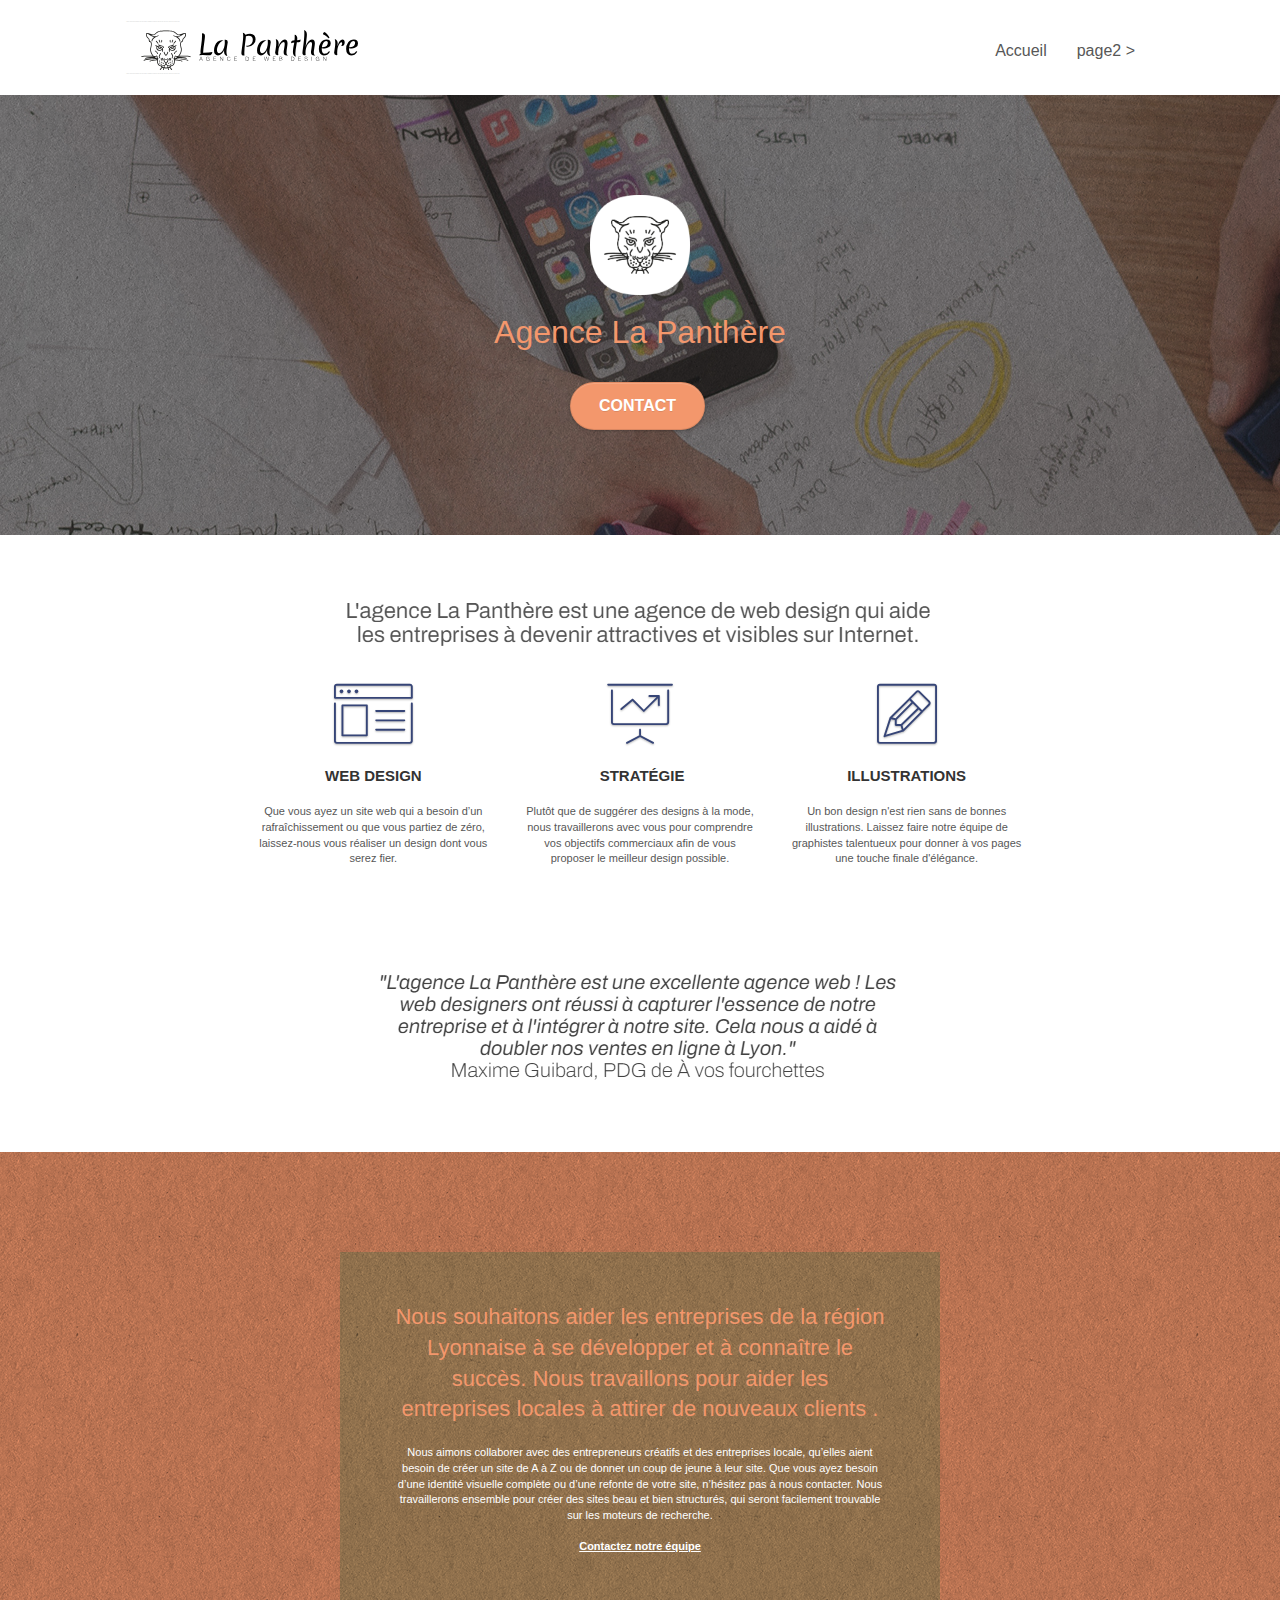
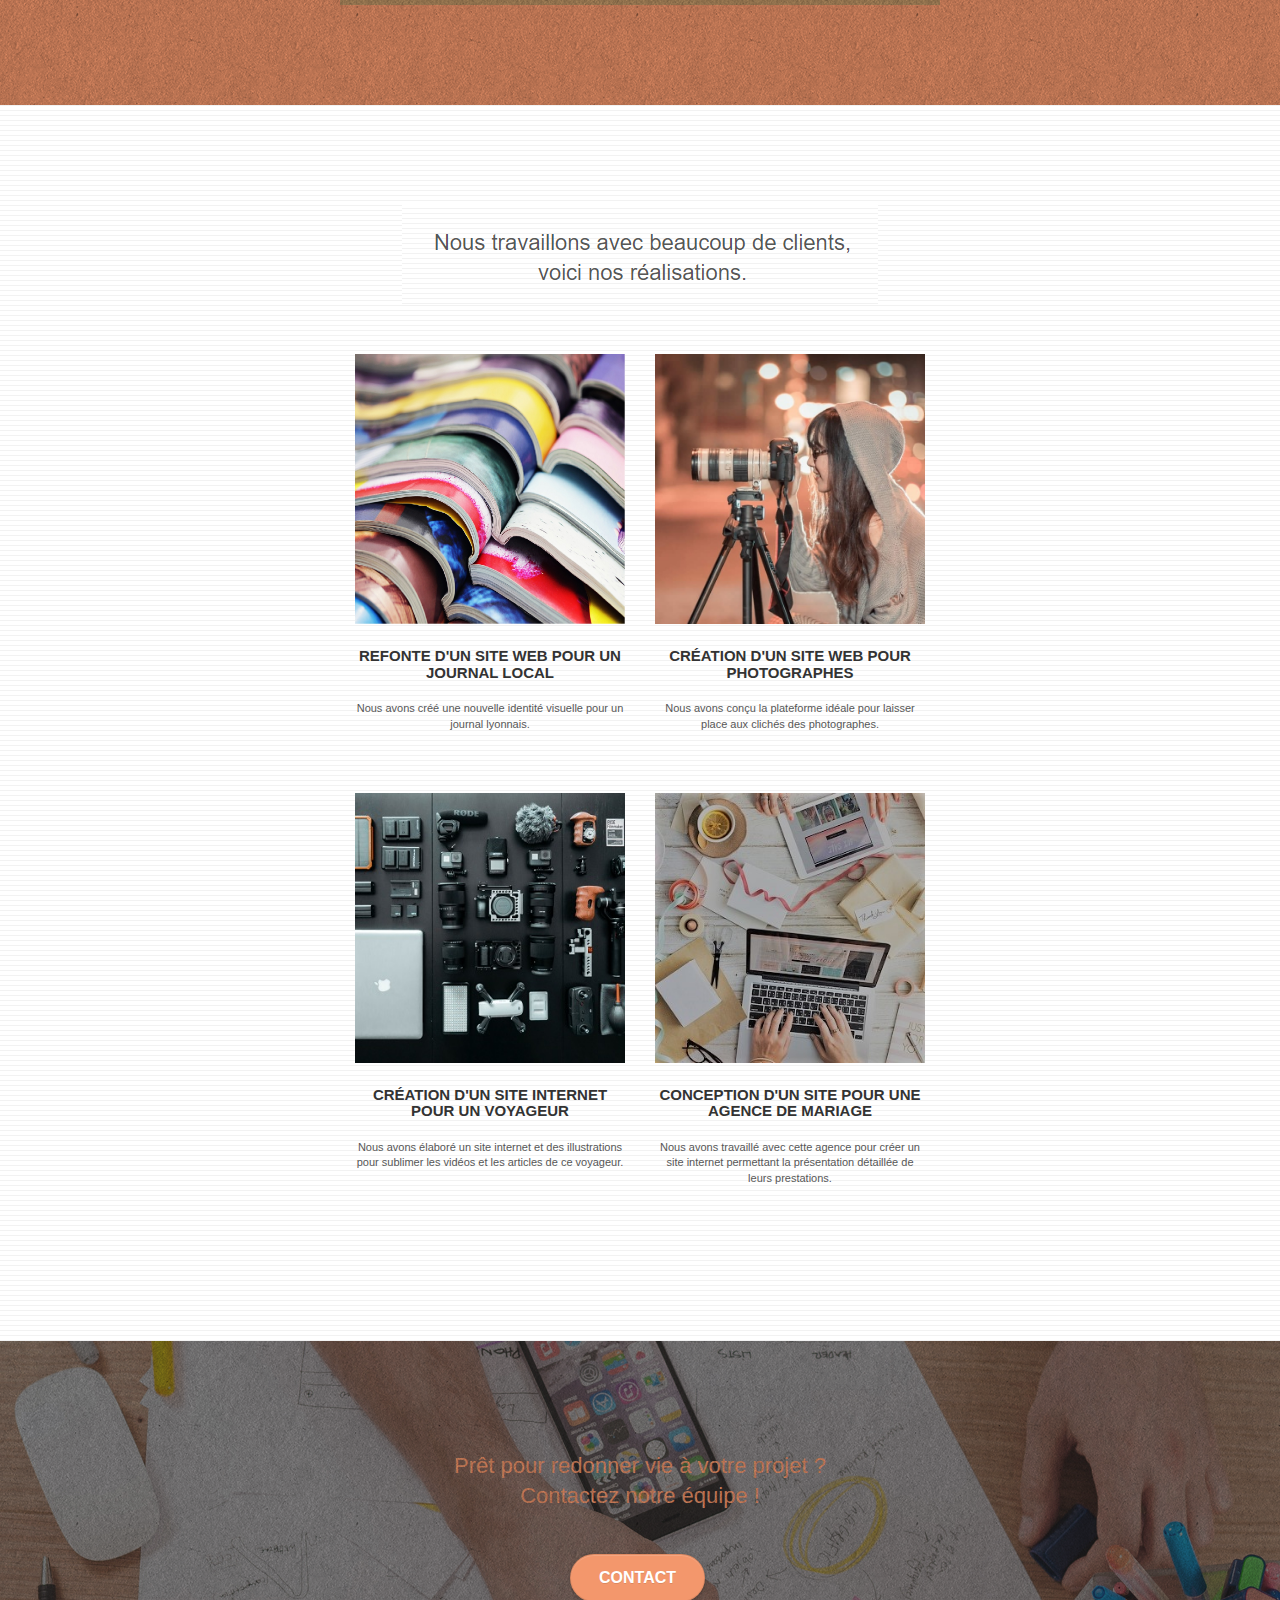
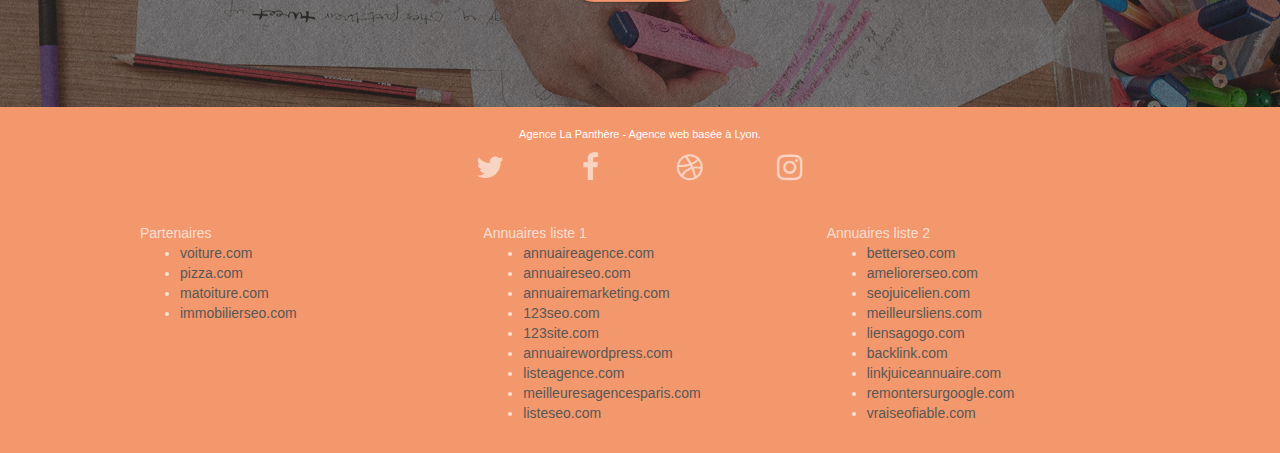
==== index.html @ e69a6927 "Premier commit avec les documents d'origine" ====
<!doctype html>
<html lang="Default">
<head>
    <meta charset="utf-8">
    <meta name="keywords" content="seo, google, site web, site internet, agence design paris, agence design, agence design,agence design,agence design,agence design,agence design,agence design,agence design,agence design">
    <meta name="description" content="">
    <meta name="viewport" content="width=device-width, initial-scale=1.0, viewport-fit=cover">
    <link rel="shortcut icon" type="image/png" href="favicon.jpg">
    
	<link rel="stylesheet" type="text/css" href="./css/bootstrap.css">
	<link rel="stylesheet" type="text/css" href="style.css">
	<link rel="stylesheet" type="text/css" href="./css/font-awesome.css">
	<link rel="stylesheet" type="text/css" href="./css/et-line.css">
	
    
	<script src="./js/jquery-2.1.0.js"></script>
	<script src="./js/bootstrap.js"></script>
	<script src="./js/blocs.js"></script>
	<script src="./js/jquery.touchSwipe.js" defer></script>
	<script src="./js/gmaps.js"></script>

    <title>.</title>

    
<!-- Analytics -->
 
<!-- Analytics END -->
    
</head>
<body>
<!-- Principal conteneur -->
<div class="page-container">
    
<!-- bloc-0 -->
<div class="bloc bgc-white l-bloc " id="bloc-0">
	<div class="container bloc-sm">

		<nav class="navbar row">
			<div class="navbar-header">
				<div class="keywords" style="color:#cccccc;font-size:1px;">Agence web à paris, stratégie web, web design, illustrations, design de site web, site web, web, internet, site internet, site</div>
				<a class="navbar-brand" href="index.html"><img src="img/agence-la-panthere-monochrome.svg" alt="paris web design logo agence web meilleure agence" height="40" /></a>
				<div class="keywords" style="color:#cccccc;font-size:1px;">Agence web à paris, stratégie web, web design, illustrations, design de site web, site web, web, internet, site internet, site</div>
				<button id="nav-toggle" type="button" class="ui-navbar-toggle navbar-toggle" data-toggle="collapse" data-target=".navbar-1">
					<span class="sr-only">Toggle navigation</span><span class="icon-bar"></span><span class="icon-bar"></span><span class="icon-bar"></span>
				</button>
			</div>
			<div class="collapse navbar-collapse navbar-1 special-dropdown-nav">
				<ul class="site-navigation nav navbar-nav">
					<li>
						<a href="index.html">Accueil</a>
					</li>
					<li>
					</li>
					<li>
						<a href="page2.html">page2 &gt;</a>
					</li>
				</ul>
			</div>
		</nav>
	</div>
</div>
<!-- bloc-0 END -->

<!-- bloc-1-presentation -->
<div class="bloc bgc-dark-slate-blue bg-banniere d-bloc bg-t-edge bloc-bg-texture texture-paper b-parallax" id="bloc-1-hero">
	<div class="container bloc-lg">
		<div class="row tight-width-whitespace">
			<div class="col-sm-12">
				<img src="img/logo.png" class="center-block image-resize-mode" width="100" alt="Agence La Panthère, agence web paris, création logo paris" />
				<h1 class="text-center hero-bloc-text tc-white ">
					Agence La Panthère
				</h1>
				<div class="text-center">
					<a href="page2.html" class="btn btn-lg btn-clean btn-rd cta-hero btn-atomic-tangerine" id="cta-hero">Contact</a>
				</div>
			</div>
		</div>
	</div>
</div>
<!-- bloc-1-presentation END -->

<!-- bloc-2-services -->
<div class="bloc bgc-white l-bloc" id="bloc-2-services">
	<div class="container bloc-md">
		<div class="row">
			<div class="col-sm-12 text-center">
				<img alt="agence web, agence web paris, web design paris, stratégie web" src="img/title.png" />
			</div>
		</div>
		<div class="row voffset-lg med-width-whitespace">
			<div class="col-sm-4">
				<div class="text-center">
					<span class="et-icon-browser sm-shadow icon-dark-slate-blue icons icon-lg"></span>
				</div>
				<h3 class="mg-md text-center">
					Web design
				</h3>
				<p class="text-center ">
					Que vous ayez un site web qui a besoin d&rsquo;un rafraîchissement ou que vous partiez de zéro, laissez-nous vous réaliser un design dont vous serez fier.
				</p>
			</div>
			<div class="col-sm-4">
				<div class="text-center">
					<span class="et-icon-presentation sm-shadow icon-dark-slate-blue icons icon-lg"></span>
				</div>
				<h3 class="mg-md text-center">
					&nbsp;Stratégie
				</h3>
				<p class="text-center ">
					Plutôt que de suggérer des designs à la mode, nous travaillerons avec vous pour comprendre vos objectifs commerciaux afin de vous proposer le meilleur design possible.<br>
				</p>
			</div>
			<div class="col-sm-4">
				<div class="text-center">
					<span class="et-icon-edit sm-shadow icon-dark-slate-blue icons icon-lg"></span>
				</div>
				<h3 class="mg-md text-center">
					Illustrations
				</h3>
				<p class="text-center ">
					Un bon design n'est rien sans de bonnes illustrations. Laissez faire notre équipe de graphistes talentueux pour donner à vos pages une touche finale d'élégance.
				</p>
			</div>
		</div>
		<div class="row voffset-lg voffset">
			<div class="col-xs-12 col-md-8 col-md-offset-2 text-center">
				<img alt="agence web, agence web paris, web design paris, stratégie web" src="img/citation.png" />

			</div>
		</div>
	</div>
</div>
<!-- bloc-2-services END -->

<!-- bloc-3-what-i-do -->
<div class="bloc tc-white bgc-atomic-tangerine bg-presentation d-bloc bloc-bg-texture texture-paper b-parallax" id="bloc-3-what-i-do">
	<div class="container bloc-lg">
		<div class="row tight-width-whitespace black-background">
			<div class="col-sm-12">
				<h2 class="mg-md text-center tc-white">
					Nous souhaitons aider les entreprises de la région Lyonnaise à se développer et à connaître le succès. Nous travaillons pour aider les entreprises locales à attirer de nouveaux clients .<br>
				</h2>
				<p class="text-center white">
					Nous aimons collaborer avec des entrepreneurs créatifs et des entreprises locale, qu’elles aient besoin de créer un site de A à Z ou de donner un coup de jeune à leur site. Que vous ayez besoin d’une identité visuelle complète ou d’une refonte de votre site, n’hésitez pas à nous contacter. Nous travaillerons ensemble pour créer des sites beau et bien structurés, qui seront facilement trouvable sur les moteurs de recherche. <br><br><a class="ltc-white bold-link" href="page2.html">Contactez notre équipe</a><br>
				</p>
			</div>
		</div>
	</div>
</div>
<!-- bloc-3-what-i-do END -->

<!-- bloc-4-portfolio -->
<div class="bloc bgc-white bg-lines-h2-bg bg-repeat l-bloc" id="bloc-4-portfolio">
	<div class="container bloc-lg">
		<div class="row">
			<div class="col-sm-12 text-center">
				<img alt="agence web, agence web paris, web design paris, stratégie web" src="img/title2.png" />
			</div>
		</div>
		<div class="row tight-width-whitespace portfolio-row">
			<div class="col-sm-6">
				<a href="#" data-lightbox="img/1.jpg" data-gallery-id="gallery-1" data-caption="Refonte d'un site web pour un journal local" data-frame="snapshot-lb"><img src="img/1.jpg" alt="paris web design logo agence web meilleure agence et refonte site web journal" class="img-responsive portfolio-thumb" /></a>
				<h3 class="mg-md text-center">
					Refonte d'un site web pour un journal local
				</h3>
				<p class="text-center">
					Nous avons créé une nouvelle identité visuelle pour un journal lyonnais.
				</p>
			</div>
			<div class="col-sm-6">
				<a href="#" data-lightbox="img/2.jpg" data-gallery-id="gallery-1" data-caption="Création d'un site web pour photographes" data-frame="snapshot-lb"><img src="img/2.jpg" class="img-responsive portfolio-thumb" alt="paris web design logo agence web meilleure agence, Création d'un site web pour photographes" /></a>
				<h3 class="mg-md text-center">
					Création d'un site web pour photographes
				</h3>
				<p class="text-center">
					Nous avons conçu la plateforme idéale pour laisser place aux clichés des photographes.
				</p>
			</div>
		</div>
		<div class="row tight-width-whitespace portfolio-row">
			<div class="col-sm-6">
				<a href="#" data-lightbox="img/3.bmp" data-gallery-id="gallery-1" data-caption="Création d'un site internet pour un voyageur" data-frame="snapshot-lb"><img src="img/3.bmp" class="img-responsive portfolio-thumb" alt="paris web design logo agence web meilleure agence, Création d'un site web pour voyageur"/></a>
				<h3 class="mg-md text-center">
					Création d'un site internet pour un voyageur
				</h3>
				<p class="text-center">
					Nous avons élaboré un site internet et des illustrations pour sublimer les vidéos et les articles de ce voyageur.
				</p>
			</div>
			<div class="col-sm-6">
				<a href="#" data-lightbox="img/4.bmp" data-gallery-id="gallery-1" data-caption="Conception d'un site pour une agence de mariage" data-frame="snapshot-lb"><img src="img/4.bmp" class="img-responsive portfolio-thumb" alt="paris web design logo agence web meilleure agence, Création d'un site web pour agence de mariage" /></a>
				<h3 class="mg-md text-center">
					Conception d'un site pour une agence de mariage
				</h3>
				<p class="text-center">
					Nous avons travaillé avec cette agence pour créer un site internet permettant la présentation détaillée de leurs prestations.
				</p>
			</div>
		</div>
	</div>
</div>
<!-- bloc-4-portfolio END -->

<!-- bloc-5-cta -->
<div class="bloc bgc-dark-slate-blue bg-banniere d-bloc bloc-bg-texture texture-paper" id="bloc-5-cta">
	<div class="container bloc-lg">
		<div class="row">
			<h2 class="mg-md text-center tc-white">
				Prêt pour redonner vie à votre projet ?<br>Contactez notre équipe !
			</h2>
			<div class="col-sm-12 text-center">
				<a href="page2.html" class="btn btn-atomic-tangerine btn-clean btn-rd btn-lg cta-hero">Contact</a>
			</div>
		</div>
	</div>
</div>
<!-- bloc-5-cta END -->

<!-- Footer - bloc-8 -->
<div class="bloc bgc-atomic-tangerine d-bloc" id="bloc-8">
	<div class="container bloc-sm">
		<div class="row">
			<div class="col-sm-12">
				<p class="text-center white">
					Agence La Panthère - Agence web basée à Lyon.<br>
				</p>
				<div class="row row-no-gutters social">
					<div class="col-sm-3">
						<div class="text-center">
							<a class="social" href="index.html"><span class="fa fa-twitter icon-md"></span></a>
						</div>
					</div>
					<div class="col-sm-3">
						<div class="text-center">
							<a class="social" href="index.html"><span class="fa fa-facebook icon-md"></span></a>
						</div>
					</div>
					<div class="col-sm-3">
						<div class="text-center">
							<a class="social" href="index.html"><span class="fa fa-dribbble icon-md"></span></a>
						</div>
					</div>
					<div class="col-sm-3">
						<div class="text-center">
							<a class="social" href="index.html"><span class="fa fa-instagram icon-md"></span></a>
						</div>
					</div>
					<div class="keywords" style="color:#F3976C;">Agence web à paris, stratégie web, web design, illustrations, design de site web, site web, web, internet, site internet, site</div>
				</div>
				<div class="row">
					<div class="col-sm-4">
						Partenaires
							<ul>
								<li><a href="voiture.com">voiture.com</a></li>
								<li><a href="pizza.com">pizza.com</a></li>
								<li><a href="matoiture.com">matoiture.com</a></li>
								<li><a href="immobilierseo.com">immobilierseo.com</a></li>
							</ul>		
					</div>
					<div class="col-sm-4">
						Annuaires liste 1
						<ul>
							<li><a href="annuaireagence.com">annuaireagence.com</a></li>
							<li><a href="annuaireseo.com">annuaireseo.com</a></li>
							<li><a href="annuairemarketing.com">annuairemarketing.com</a></li>
							<li><a href="123seoture.com">123seo.com</a></li>
							<li><a href="123site.com">123site.com</a></li>
							<li><a href="annuairewordpress.com">annuairewordpress.com</a></li>
							<li><a href="listeagence.com">listeagence.com</a></li>
							<li><a href="meilleuresagencesparis.com">meilleuresagencesparis.com</a></li>
							<li><a href="listeseo.com">listeseo.com</a></li>
						</ul>
					</div>
					<div class="col-sm-4">
						Annuaires liste 2
						<ul>
							<li><a href="betterseo.com">betterseo.com</a></li>
							<li><a href="ameliorerseo.com">ameliorerseo.com</a></li>
							<li><a href="seojuicelien.com">seojuicelien.com</a></li>
							<li><a href="meilleursliens.com">meilleursliens.com</a></li>
							<li><a href="liensagogo.com">liensagogo.com</a></li>
							<li><a href="backlink.com">backlink.com</a></li>
							<li><a href="linkjuiceannuaire.com">linkjuiceannuaire.com</a></li>
							<li><a href="remontersurgoogle.com">remontersurgoogle.com</a></li>
							<li><a href="vraiseofiable.com">vraiseofiable.com</a></li>
						</ul>
					</div>
				</div>
			</div>
		</div>
	</div>
</div>
<!-- Footer - bloc-8 END -->

</div>
<!-- Principal conteneur END -->
    

</body>
</html>
---- style.css ----
body {
    margin: 0;
    padding: 0;
    background: #FFF;
    overflow-x: hidden;
    -webkit-font-smoothing: antialiased;
    -moz-osx-font-smoothing: grayscale;
}

a,
button {
    transition: all .3s ease-in-out;
    outline: none!important;
}

a:hover {
    text-decoration: none;
    cursor: pointer;
}

#page-loading-blocs-notifaction {
    position: fixed;
    top: 0;
    bottom: 0;
    width: 100%;
    z-index: 100000;
    background: #FFFFFF url("img/pageload-spinner.gif") no-repeat center center;
}

.bloc {
    width: 100%;
    clear: both;
    background: 50% 50% no-repeat;
    padding: 0 50px;
    -webkit-background-size: cover;
    -moz-background-size: cover;
    -o-background-size: cover;
    background-size: cover;
    position: relative;
}

.bloc .container {
    padding-left: 0;
    padding-right: 0;
}

.bloc-lg {
    padding: 100px 50px;
}

.bloc-md {
    padding: 50px;
}

.bloc-sm {
    padding: 20px 50px;
}

.bg-center,
.bg-l-edge,
.bg-r-edge,
.bg-t-edge,
.bg-b-edge,
.bg-tl-edge,
.bg-bl-edge,
.bg-tr-edge,
.bg-br-edge,
.bg-repeat {
    -webkit-background-size: auto!important;
    -moz-background-size: auto!important;
    -o-background-size: auto!important;
    background-size: auto!important;
}

.bg-repeat {
    background: repeat;
}

.bg-t-edge {
    background: top no-repeat;
}

.bloc-bg-texture::before {
    content: "";
    background-size: 2px 2px;
    position: absolute;
    top: 0;
    bottom: 0;
    left: 0;
    right: 0;
}

.texture-paper::before {
    background: url("img/texture-paper.png");
    background-size: 280px 280px;
}

.b-parallax {
    background-attachment: fixed;
}

.d-bloc {
    color: rgba(255, 255, 255, .7);
}

.d-bloc button:hover {
    color: rgba(255, 255, 255, .9);
}

.d-bloc .icon-round,
.d-bloc .icon-square,
.d-bloc .icon-rounded,
.d-bloc .icon-semi-rounded-a,
.d-bloc .icon-semi-rounded-b {
    border-color: rgba(255, 255, 255, .9);
}

.d-bloc .divider-h span {
    border-color: rgba(255, 255, 255, .2);
}

.d-bloc .a-btn,
.d-bloc .navbar a,
.d-bloc .navbar-brand,
.d-bloc a .icon-sm,
.d-bloc a .icon-md,
.d-bloc a .icon-lg,
.d-bloc a .icon-xl,
.d-bloc h1 a,
.d-bloc h2 a,
.d-bloc h3 a,
.d-bloc h4 a,
.d-bloc h5 a,
.d-bloc h6 a,
.d-bloc p a {
    color: rgba(255, 255, 255, .6);
}

.d-bloc .a-btn:hover,
.d-bloc .navbar a:hover,
.d-bloc .navbar-brand:hover,
.d-bloc a:hover .icon-sm,
.d-bloc a:hover .icon-md,
.d-bloc a:hover .icon-lg,
.d-bloc a:hover .icon-xl,
.d-bloc h1 a:hover,
.d-bloc h2 a:hover,
.d-bloc h3 a:hover,
.d-bloc h4 a:hover,
.d-bloc h5 a:hover,
.d-bloc h6 a:hover,
.d-bloc p a:hover {
    color: rgba(255, 255, 255, 1);
}

.d-bloc .navbar-toggle .icon-bar {
    background: rgba(255, 255, 255, 1);
}

.d-bloc .btn-wire,
.d-bloc .btn-wire:hover {
    color: rgba(255, 255, 255, 1);
    border-color: rgba(255, 255, 255, 1);
}

.d-bloc .panel {
    color: rgba(0, 0, 0, .5);
}

.d-bloc .panel button:hover {
    color: rgba(0, 0, 0, .7);
}

.d-bloc .panel icon {
    border-color: rgba(0, 0, 0, .7);
}

.d-bloc .panel .divider-h span {
    border-color: rgba(0, 0, 0, .1);
}

.d-bloc .panel .a-btn {
    color: rgba(0, 0, 0, .6);
}

.d-bloc .panel .a-btn:hover {
    color: rgba(0, 0, 0, 1);
}

.d-bloc .panel .btn-wire,
.d-bloc .panel .btn-wire:hover {
    color: rgba(0, 0, 0, .7);
    border-color: rgba(0, 0, 0, .3);
}

.d-bloc .panel,
.l-bloc {
    color: rgba(0, 0, 0, .5);
}

.d-bloc .panel button:hover,
.l-bloc button:hover {
    color: rgba(0, 0, 0, .7);
}

.l-bloc .icon-round,
.l-bloc .icon-square,
.l-bloc .icon-rounded,
.l-bloc .icon-semi-rounded-a,
.l-bloc .icon-semi-rounded-b {
    border-color: rgba(0, 0, 0, .7);
}

.d-bloc .panel .divider-h span,
.l-bloc .divider-h span {
    border-color: rgba(0, 0, 0, .1);
}

.d-bloc .panel .a-btn,
.l-bloc .a-btn,
.l-bloc .navbar a,
.l-bloc .navbar-brand,
.l-bloc a .icon-sm,
.l-bloc a .icon-md,
.l-bloc a .icon-lg,
.l-bloc a .icon-xl,
.l-bloc h1 a,
.l-bloc h2 a,
.l-bloc h3 a,
.l-bloc h4 a,
.l-bloc h5 a,
.l-bloc h6 a,
.l-bloc p a {
    color: rgba(0, 0, 0, .6);
}

.d-bloc .panel .a-btn:hover,
.l-bloc .a-btn:hover,
.l-bloc .navbar a:hover,
.l-bloc .navbar-brand:hover,
.l-bloc a:hover .icon-sm,
.l-bloc a:hover .icon-md,
.l-bloc a:hover .icon-lg,
.l-bloc a:hover .icon-xl,
.l-bloc h1 a:hover,
.l-bloc h2 a:hover,
.l-bloc h3 a:hover,
.l-bloc h4 a:hover,
.l-bloc h5 a:hover,
.l-bloc h6 a:hover,
.l-bloc p a:hover {
    color: rgba(0, 0, 0, 1);
}

.l-bloc .navbar-toggle .icon-bar {
    color: rgba(0, 0, 0, .6);
}

.d-bloc .panel .btn-wire,
.d-bloc .panel .btn-wire:hover,
.l-bloc .btn-wire,
.l-bloc .btn-wire:hover {
    color: rgba(0, 0, 0, .7);
    border-color: rgba(0, 0, 0, .3);
}

.voffset {
    margin-top: 30px;
}

.voffset-lg {
    margin-top: 80px;
}

.row-no-gutters {
    margin-right: 0;
    margin-left: 0;
}

.row.row-no-gutters > [class^="col-"],
.row.row-no-gutters > [class*=" col-"] {
    padding-right: 0;
    padding-left: 0;
}

#bloc-1-hero h1 {
    font-size: 32px;
}

.navbar {
    margin-bottom: 0;
    z-index: 1;
}

.navbar-brand {
    height: auto;
    padding: 3px 15px;
    font-size: 25px;
    font-weight: normal;
    font-weight: 600;
    line-height: 44px;
}

.navbar-brand img {
    max-height: 200px;
    margin: 0 5px 0 0;
    display: inline;
}

.navbar-brand img[src$=svg] {
    min-width: 100px;
}

.nav-center .navbar-brand img {
    margin: 0;
}

.navbar .nav {
    padding-top: 2px;
    margin-right: -16px;
    float: right;
    z-index: 1;
}

.nav > li {
    float: left;
    margin-top: 4px;
    font-size: 16px;
}

.navbar-nav .open .dropdown-menu > li > a {
    text-align: inherit;
}

.nav > li a:hover,
.nav > li a:focus {
    background: transparent;
}

.navbar-toggle {
    margin: 10px 10px 0 0;
    border: 0px;
}

.navbar-toggle:hover {
    background: transparent!important;
}

.navbar-toggle .icon-bar {
    background-color: rgba(0, 0, 0, .5);
    width: 26px;
}

.nav-invert .navbar .nav {
    float: left;
}

.nav-invert .navbar-header,
.nav-invert .navbar-brand {
    float: right;
    position: relative;
    z-index: 2;
}

@media (min-width: 768px) {
    .site-navigation {
        position: absolute;
        top: 50%;
        right: 20px;
        transform: translate(0, -50%);
        -webkit-transform: translateY(-50%);
    }
    .nav > li .dropdown-menu a,
    .nav > li .dropdown-menu a:hover {
        color: #484848;
    }
    .nav-invert .site-navigation {
        left: 0;
        right: 0;
    }
    .nav-center {
        text-align: center;
    }
    .nav-center .navbar-header {
        width: 100%;
    }
    .nav-center .navbar-header,
    .nav-center .navbar-brand,
    .nav-center .nav > li {
        float: none;
        display: inline-block;
    }
    .nav-center .site-navigation {
        position: relative;
        width: 100%;
        right: 0;
        margin-right: 0px;
        margin-top: 20px;
    }
    .nav-center.mini-nav .navbar-toggle {
        float: none;
        margin: 10px auto 0;
    }
}

.nav > li > .dropdown a {
    background: none!important;
    display: block;
    padding: 14px 15px;
}

nav .caret {
    margin: 0 5px;
}

.dropdown-menu .dropdown-menu {
    top: -8px;
    left: 100%;
}

.dropdown-menu .dropmenu-flow-right {
    top: 100%;
    left: 0;
    margin-left: -1px;
    border-top-left-radius: 0;
    border-top-right-radius: 0;
}

.dropdown-menu .dropdown span {
    border: 4px solid black;
    border-top-color: transparent;
    border-right-color: transparent;
    border-bottom-color: transparent;
    margin: 6px -5px 0 0!important;
    float: right;
}

.mg-md {
    margin-top: 10px;
    margin-bottom: 20px;
}

.mg-lg {
    margin-top: 10px;
    margin-bottom: 40px;
}

.btn {
    margin: 0 5px 5px 0;
}

.btn.pull-right {
    margin: 0 0 5px 5px;
}

.btn-d,
.btn-d:hover,
.btn-d:focus {
    color: #FFF;
    background: rgba(0, 0, 0, .3);
}

button {
    outline: none!important;
}

.btn-rd {
    border-radius: 40px;
}

.btn-clean {
    border: 1px solid rgba(0, 0, 0, .08);
    border-bottom-color: rgba(0, 0, 0, .1);
    text-shadow: 0 1px 0 rgba(0, 0, 1, .1);
    box-shadow: 0 1px 3px rgba(0, 0, 1, .25), inset 0 1px 0 0 rgba(255, 255, 255, .15);
}

.icon-md {
    font-size: 30px!important;
}

.icon-lg {
    font-size: 60px!important;
}

.sm-shadow {
    text-shadow: 0 1px 2px rgba(0, 0, 0, .3);
}

.panel-sq,
.panel-sq .panel-heading,
.panel-sq .panel-footer {
    border-radius: 0;
}

.panel-rd {
    border-radius: 30px;
}

.panel-rd .panel-heading {
    border-radius: 29px 29px 0 0;
}

.panel-rd .panel-footer {
    border-radius: 0 0 29px 29px;
}

.form-control {
    border-color: rgba(0, 0, 0, .1);
    box-shadow: none;
}

.scrollToTop {
    width: 40px;
    height: 40px;
    position: fixed;
    bottom: 20px;
    right: 20px;
    opacity: 0;
    z-index: 500;
    transition: all .3s ease-in-out;
}

.scrollToTop span {
    margin-top: 6px;
}

.showScrollTop {
    font-size: 14px;
    opacity: 1;
}

a[data-lightbox] {
    position: relative;
    display: block;
    text-align: center;
}

a[data-lightbox]:hover::before {
    content: "+";
    font-family: "HelveticaNeue-Light", "Helvetica Neue Light", "Helvetica Neue", Helvetica, Arial;
    font-size: 32px;
    width: 50px;
    height: 50px;
    margin-left: -25px;
    border-radius: 50%;
    background: rgba(0, 0, 0, .6);
    color: #FFF;
    font-weight: 100;
    z-index: 1;
    position: absolute;
    top: 50%;
    transform: translateY(-50%);
    -webkit-transform: translateY(-50%);
}

a[data-lightbox]:hover img {
    opacity: 0.6;
    -webkit-animation-fill-mode: none;
    animation-fill-mode: none;
}

#lightbox-modal {
    display: flex;
    align-items: center;
}

#lightbox-modal .modal-dialog {
    width: 90%;
    max-width: 900px;
    margin: 0 auto 0;
}

#lightbox-modal .modal-dialog img {
    max-height: 90vh;
    margin: 0 auto;
}

.lightbox-caption {
    padding: 20px;
    color: #FFF;
    background: rgba(0, 0, 0, .5);
    position: absolute;
    left: 15px;
    right: 15px;
    bottom: 5px;
}

.close-lightbox {
    color: #FFF;
    font-size: 30px;
    position: absolute;
    top: 20px;
    right: 20px;
    z-index: 20;
    background: rgba(0, 0, 0, .5);
    border: none;
    line-height: 30px;
    padding: 0 9px 5px;
    opacity: 0.3;
}

.close-lightbox:hover,
.next-lightbox:hover,
.prev-lightbox:hover {
    opacity: 1.0;
    color: #FFF;
}

.next-lightbox,
.prev-lightbox {
    font-size: 20px;
    color: rgba(255, 255, 255, .9);
    background: rgba(0, 0, 0, .5);
    transition: all .2s ease-in-out;
    position: absolute;
    top: 45%;
    z-index: 1;
    opacity: 0.4;
}

.next-lightbox {
    padding: 6px 8px 1px 13px;
    right: 25px;
}

.prev-lightbox {
    padding: 6px 13px 1px 10px;
    left: 25px;
}

.snapshot-lb .modal-body {
    padding-bottom: 45px;
}

.snapshot-lb .lightbox-caption {
    padding: 0;
    color: rgba(0, 0, 0, .5);
    background: none;
}

h1,
h2,
h3,
h4,
h5,
h6,
p,
label,
.btn,
a {
    font-family: "helvetica";
    font-weight: 400;
    color: #575757!important;
}

.container {
    max-width: 1000px;
}

.hero-bloc-text {
    font-size: 38px;
}

.hero-bloc-text-sub {
    font-size: 36px;
}

.statement-bloc-text {
    line-height: 26px;
    font-style: italic;
    font-size: 20px;
    text-align: center;
    font-weight: lighter;
    max-width: 520px;
    margin: auto auto auto auto;
}

p {
    font-size: 11px;
}

.tight-width-whitespace {
    max-width: 600px;
    margin: auto auto auto auto;
}

.h1 {
    font-size: 20px;
    font-family: "Open Sans";
}

.cta-hero {
    margin-top: 22px;
    color: #FFFFFF!important;
    text-transform: uppercase;
    padding: 12px 28px 12px 28px;
    font-size: 16px;
    font-weight: 700;
}

.social {
    max-width: 400px;
    margin: auto auto auto auto;
}

h2 {
    font-size: 22px;
    line-height: 1.4em;
}

h3 {
    font-size: 15px;
    text-transform: uppercase;
    font-weight: 700;
    color: #333333!important;
}

.med-width-whitespace {
    max-width: 800px;
    margin: auto auto auto auto;
    box-shadow: 0px 0px 0px #000000;
}

h1 {
    color: #333333!important;
}

h4 {
    color: #333333!important;
}

.icons {
    margin-bottom: 14px;
    margin-top: 24px;
}

.white {
    color: #FFFFFF!important;
}

.portfolio-thumb {
    margin-bottom: 24px;
}

.portfolio-row {
    margin-bottom: 44px;
    margin-top: 50px;
}

.avatar {
    box-shadow: 0px 4px 9px rgba(0, 0, 0, 0.3);
}

.black-background {
    background-color: rgba(165, 147, 99, 0.7);
    padding: 40px 40px 40px 40px;
}

.bold-link {
    font-weight: 900;
    text-decoration: underline!important;
}

.bgc-white {
    background-color: #FFFFFF;
}

.bgc-dark-slate-blue {
    background-color: #364577;
}

.bgc-atomic-tangerine {
    background-color: #F3976C;
}

.tc-white {
    color: #F3976C!important;
}

.btn-atomic-tangerine {
    background: #F3976C;
    color: #FFFFFF!important;
}

.btn-atomic-tangerine:hover {
    background: #c27956!important;
    color: #FFFFFF!important;
}

.ltc-white {
    color: #FFFFFF!important;
}

.ltc-white:hover {
    color: #cccccc!important;
}

.ltc-atomic-tangerine {
    color: #F3976C!important;
}

.ltc-atomic-tangerine:hover {
    color: #c27956!important;
}

.icon-dark-slate-blue {
    color: #364577!important;
    border-color: #364577!important;
}

.bg-dots-bg {
    background-image: url("img/dots-bg.png");
}

.bg-lines-h2-bg {
    background-image: url("img/lines-h2-bg.png");
}

.bg-banniere {
    background-image: url("img/agence-la-panthere.jpg");
}

.bg-presentation {
    background-image: url("img/image-de-presentation.bmp");
}

@media (max-width: 1024px) {
    .bloc {
        padding-left: 20px;
        padding-right: 20px;
    }
    .bloc.full-width-bloc,
    .bloc-tile-2.full-width-bloc .container,
    .bloc-tile-3.full-width-bloc .container,
    .bloc-tile-4.full-width-bloc .container {
        padding-left: 0;
        padding-right: 0;
    }
}

@media (max-width: 992px) and (min-width: 768px) {
    .navbar .nav {
        max-width: 80%
    }
    .nav-center.navbar .nav {
        max-width: 100%
    }
}

@media only screen and (min-device-width: 768px) and (max-device-width: 1024px) and (orientation: landscape) {
    .b-parallax {
        background-attachment: scroll;
    }
}

@media only screen and (min-device-width: 1024px) and (max-device-width: 1366px) and (-webkit-min-device-pixel-ratio: 1.5) {
    .b-parallax {
        background-attachment: scroll;
    }
}

@media (max-width: 991px) {
    .container {
        width: 100%;
    }
    .b-parallax {
        background-attachment: scroll;
    }
    .page-container,
    #hero-bloc {
        overflow-x: hidden;
        position: relative;
    }
    .bloc {
        padding-left: constant(safe-area-inset-left);
        padding-right: constant(safe-area-inset-right);
    }
    .bloc-group,
    .bloc-group .bloc {
        display: block;
        width: 100%;
    }
    .bloc-fill-screen .fill-bloc-top-edge,
    .bloc-fill-screen .fill-bloc-bottom-edge {
        padding: 0 20px;
        padding-left: constant(safe-area-inset-left);
        padding-right: constant(safe-area-inset-right);
    }
}

@media (max-width: 767px) {
    .page-container {
        overflow-x: hidden;
        position: relative;
    }
    h1,
    h2,
    h3,
    h4,
    h5,
    h6,
    p,
    #disqus_thread {
        padding-left: 10px!important;
        padding-right: 10px!important;
    }
    .b-parallax {
        background-attachment: scroll;
    }
    .navbar .nav {
        padding-top: 0;
        border-top: 1px solid rgba(0, 0, 0, .2);
        float: none!important;
    }
    .navbar.row {
        margin-left: 0;
        margin-right: 0;
    }
    .site-navigation {
        position: inherit;
        transform: none;
        -webkit-transform: none;
        -ms-transform: none;
    }
    .nav > li {
        margin-top: 0;
        border-bottom: 1px solid rgba(0, 0, 0, .1);
        background: rgba(0, 0, 0, .05);
        text-align: left;
        padding-left: 15px;
        width: 100%;
    }
    .nav > li:hover {
        background: rgba(0, 0, 0, .08);
    }
    .dropdown .dropdown a .caret {
        float: none;
        margin: 5px 0 0 10px!important;
        border: 4px solid black;
        border-bottom-color: transparent;
        border-right-color: transparent;
        border-left-color: transparent;
    }
    #hero-bloc .navbar .nav {
        background: rgba(0, 0, 0, .8);
    }
    #hero-bloc .navbar .nav a {
        color: rgba(255, 255, 255, .6);
    }
    .hero {
        padding: 50px 0;
    }
    .hero-nav {
        left: -1px;
        right: -1px;
    }
    .navbar-collapse {
        padding: 0;
        overflow-x: hidden;
        -webkit-box-shadow: none;
        box-shadow: none;
    }
    .navbar-brand img {
        max-height: 40px;
        width: auto;
    }
    .nav-invert .navbar-header {
        float: none;
        width: 100%;
    }
    .nav-invert .navbar-toggle {
        float: left;
        margin-left: 10px;
    }
    .bloc {
        padding-left: 0;
        padding-right: 0;
    }
    .bloc-xxl,
    .bloc-xl,
    .bloc-lg {
        padding: 40px 0;
    }
    .bloc-sm,
    .bloc-md {
        padding-left: 0;
        padding-right: 0;
    }
    .bloc-tile-2 .container,
    .bloc-tile-3 .container,
    .bloc-tile-4 .container,
    .bloc-fill-screen .fill-bloc-top-edge,
    .bloc-fill-screen .fill-bloc-bottom-edge {
        padding-left: 0;
        padding-right: 0;
    }
    .a-block {
        padding: 0 10px;
    }
    .btn-dwn {
        display: none;
    }
    .voffset {
        margin-top: 5px;
    }
    .voffset-md {
        margin-top: 20px;
    }
    .voffset-lg {
        margin-top: 30px;
    }
    form {
        padding: 5px;
    }
    .close-lightbox {
        display: inline-block;
    }
    .blocsapp-device-iphone5 {
        background-size: 216px 425px;
        padding-top: 60px;
        width: 216px;
        height: 425px;
    }
    .blocsapp-device-iphone5 img {
        width: 180px;
        height: 320px;
    }
}

@media (max-width: 400px) {
    .bloc {
        padding-left: 0;
        padding-right: 0;
    }
}

@media (max-width: 767px) {
    .bloc-mob-center-text {
        text-align: center;
    }
}
---- css/et-line.css ----
@font-face {
    font-family: et-line;
    src: url(../fonts/et-line.eot);
    src: url(../fonts/et-line.eot?#iefix) format('embedded-opentype'), url(../fonts/et-line.woff) format('woff'), url(../fonts/et-line.ttf) format('truetype'), url(../fonts/et-line.svg#et-line) format('svg');
    font-weight: 400;
    font-style: normal
}

.et-icon-adjustments,
.et-icon-alarmclock,
.et-icon-anchor,
.et-icon-aperture,
.et-icon-attachment,
.et-icon-bargraph,
.et-icon-basket,
.et-icon-beaker,
.et-icon-bike,
.et-icon-book-open,
.et-icon-briefcase,
.et-icon-browser,
.et-icon-calendar,
.et-icon-camera,
.et-icon-caution,
.et-icon-chat,
.et-icon-circle-compass,
.et-icon-clipboard,
.et-icon-clock,
.et-icon-cloud,
.et-icon-compass,
.et-icon-desktop,
.et-icon-dial,
.et-icon-document,
.et-icon-documents,
.et-icon-download,
.et-icon-dribbble,
.et-icon-edit,
.et-icon-envelope,
.et-icon-expand,
.et-icon-facebook,
.et-icon-flag,
.et-icon-focus,
.et-icon-gears,
.et-icon-genius,
.et-icon-gift,
.et-icon-global,
.et-icon-globe,
.et-icon-googleplus,
.et-icon-grid,
.et-icon-happy,
.et-icon-hazardous,
.et-icon-heart,
.et-icon-hotairballoon,
.et-icon-hourglass,
.et-icon-key,
.et-icon-laptop,
.et-icon-layers,
.et-icon-lifesaver,
.et-icon-lightbulb,
.et-icon-linegraph,
.et-icon-linkedin,
.et-icon-lock,
.et-icon-magnifying-glass,
.et-icon-map,
.et-icon-map-pin,
.et-icon-megaphone,
.et-icon-mic,
.et-icon-mobile,
.et-icon-newspaper,
.et-icon-notebook,
.et-icon-paintbrush,
.et-icon-paperclip,
.et-icon-pencil,
.et-icon-phone,
.et-icon-picture,
.et-icon-pictures,
.et-icon-piechart,
.et-icon-presentation,
.et-icon-pricetags,
.et-icon-printer,
.et-icon-profile-female,
.et-icon-profile-male,
.et-icon-puzzle,
.et-icon-quote,
.et-icon-recycle,
.et-icon-refresh,
.et-icon-ribbon,
.et-icon-rss,
.et-icon-sad,
.et-icon-scissors,
.et-icon-scope,
.et-icon-search,
.et-icon-shield,
.et-icon-speedometer,
.et-icon-strategy,
.et-icon-streetsign,
.et-icon-tablet,
.et-icon-target,
.et-icon-telescope,
.et-icon-toolbox,
.et-icon-tools,
.et-icon-tools-2,
.et-icon-trophy,
.et-icon-tumblr,
.et-icon-twitter,
.et-icon-upload,
.et-icon-video,
.et-icon-wallet,
.et-icon-wine {
    font-family: et-line;
    speak: none;
    font-style: normal;
    font-weight: 400;
    font-variant: normal;
    text-transform: none;
    line-height: 1;
    -webkit-font-smoothing: antialiased;
    -moz-osx-font-smoothing: grayscale;
    display: inline-block
}

.et-icon-mobile:before {
    content: "\e000"
}

.et-icon-laptop:before {
    content: "\e001"
}

.et-icon-desktop:before {
    content: "\e002"
}

.et-icon-tablet:before {
    content: "\e003"
}

.et-icon-phone:before {
    content: "\e004"
}

.et-icon-document:before {
    content: "\e005"
}

.et-icon-documents:before {
    content: "\e006"
}

.et-icon-search:before {
    content: "\e007"
}

.et-icon-clipboard:before {
    content: "\e008"
}

.et-icon-newspaper:before {
    content: "\e009"
}

.et-icon-notebook:before {
    content: "\e00a"
}

.et-icon-book-open:before {
    content: "\e00b"
}

.et-icon-browser:before {
    content: "\e00c"
}

.et-icon-calendar:before {
    content: "\e00d"
}

.et-icon-presentation:before {
    content: "\e00e"
}

.et-icon-picture:before {
    content: "\e00f"
}

.et-icon-pictures:before {
    content: "\e010"
}

.et-icon-video:before {
    content: "\e011"
}

.et-icon-camera:before {
    content: "\e012"
}

.et-icon-printer:before {
    content: "\e013"
}

.et-icon-toolbox:before {
    content: "\e014"
}

.et-icon-briefcase:before {
    content: "\e015"
}

.et-icon-wallet:before {
    content: "\e016"
}

.et-icon-gift:before {
    content: "\e017"
}

.et-icon-bargraph:before {
    content: "\e018"
}

.et-icon-grid:before {
    content: "\e019"
}

.et-icon-expand:before {
    content: "\e01a"
}

.et-icon-focus:before {
    content: "\e01b"
}

.et-icon-edit:before {
    content: "\e01c"
}

.et-icon-adjustments:before {
    content: "\e01d"
}

.et-icon-ribbon:before {
    content: "\e01e"
}

.et-icon-hourglass:before {
    content: "\e01f"
}

.et-icon-lock:before {
    content: "\e020"
}

.et-icon-megaphone:before {
    content: "\e021"
}

.et-icon-shield:before {
    content: "\e022"
}

.et-icon-trophy:before {
    content: "\e023"
}

.et-icon-flag:before {
    content: "\e024"
}

.et-icon-map:before {
    content: "\e025"
}

.et-icon-puzzle:before {
    content: "\e026"
}

.et-icon-basket:before {
    content: "\e027"
}

.et-icon-envelope:before {
    content: "\e028"
}

.et-icon-streetsign:before {
    content: "\e029"
}

.et-icon-telescope:before {
    content: "\e02a"
}

.et-icon-gears:before {
    content: "\e02b"
}

.et-icon-key:before {
    content: "\e02c"
}

.et-icon-paperclip:before {
    content: "\e02d"
}

.et-icon-attachment:before {
    content: "\e02e"
}

.et-icon-pricetags:before {
    content: "\e02f"
}

.et-icon-lightbulb:before {
    content: "\e030"
}

.et-icon-layers:before {
    content: "\e031"
}

.et-icon-pencil:before {
    content: "\e032"
}

.et-icon-tools:before {
    content: "\e033"
}

.et-icon-tools-2:before {
    content: "\e034"
}

.et-icon-scissors:before {
    content: "\e035"
}

.et-icon-paintbrush:before {
    content: "\e036"
}

.et-icon-magnifying-glass:before {
    content: "\e037"
}

.et-icon-circle-compass:before {
    content: "\e038"
}

.et-icon-linegraph:before {
    content: "\e039"
}

.et-icon-mic:before {
    content: "\e03a"
}

.et-icon-strategy:before {
    content: "\e03b"
}

.et-icon-beaker:before {
    content: "\e03c"
}

.et-icon-caution:before {
    content: "\e03d"
}

.et-icon-recycle:before {
    content: "\e03e"
}

.et-icon-anchor:before {
    content: "\e03f"
}

.et-icon-profile-male:before {
    content: "\e040"
}

.et-icon-profile-female:before {
    content: "\e041"
}

.et-icon-bike:before {
    content: "\e042"
}

.et-icon-wine:before {
    content: "\e043"
}

.et-icon-hotairballoon:before {
    content: "\e044"
}

.et-icon-globe:before {
    content: "\e045"
}

.et-icon-genius:before {
    content: "\e046"
}

.et-icon-map-pin:before {
    content: "\e047"
}

.et-icon-dial:before {
    content: "\e048"
}

.et-icon-chat:before {
    content: "\e049"
}

.et-icon-heart:before {
    content: "\e04a"
}

.et-icon-cloud:before {
    content: "\e04b"
}

.et-icon-upload:before {
    content: "\e04c"
}

.et-icon-download:before {
    content: "\e04d"
}

.et-icon-target:before {
    content: "\e04e"
}

.et-icon-hazardous:before {
    content: "\e04f"
}

.et-icon-piechart:before {
    content: "\e050"
}

.et-icon-speedometer:before {
    content: "\e051"
}

.et-icon-global:before {
    content: "\e052"
}

.et-icon-compass:before {
    content: "\e053"
}

.et-icon-lifesaver:before {
    content: "\e054"
}

.et-icon-clock:before {
    content: "\e055"
}

.et-icon-aperture:before {
    content: "\e056"
}

.et-icon-quote:before {
    content: "\e057"
}

.et-icon-scope:before {
    content: "\e058"
}

.et-icon-alarmclock:before {
    content: "\e059"
}

.et-icon-refresh:before {
    content: "\e05a"
}

.et-icon-happy:before {
    content: "\e05b"
}

.et-icon-sad:before {
    content: "\e05c"
}

.et-icon-facebook:before {
    content: "\e05d"
}

.et-icon-twitter:before {
    content: "\e05e"
}

.et-icon-googleplus:before {
    content: "\e05f"
}

.et-icon-rss:before {
    content: "\e060"
}

.et-icon-tumblr:before {
    content: "\e061"
}

.et-icon-linkedin:before {
    content: "\e062"
}

.et-icon-dribbble:before {
    content: "\e063"
}
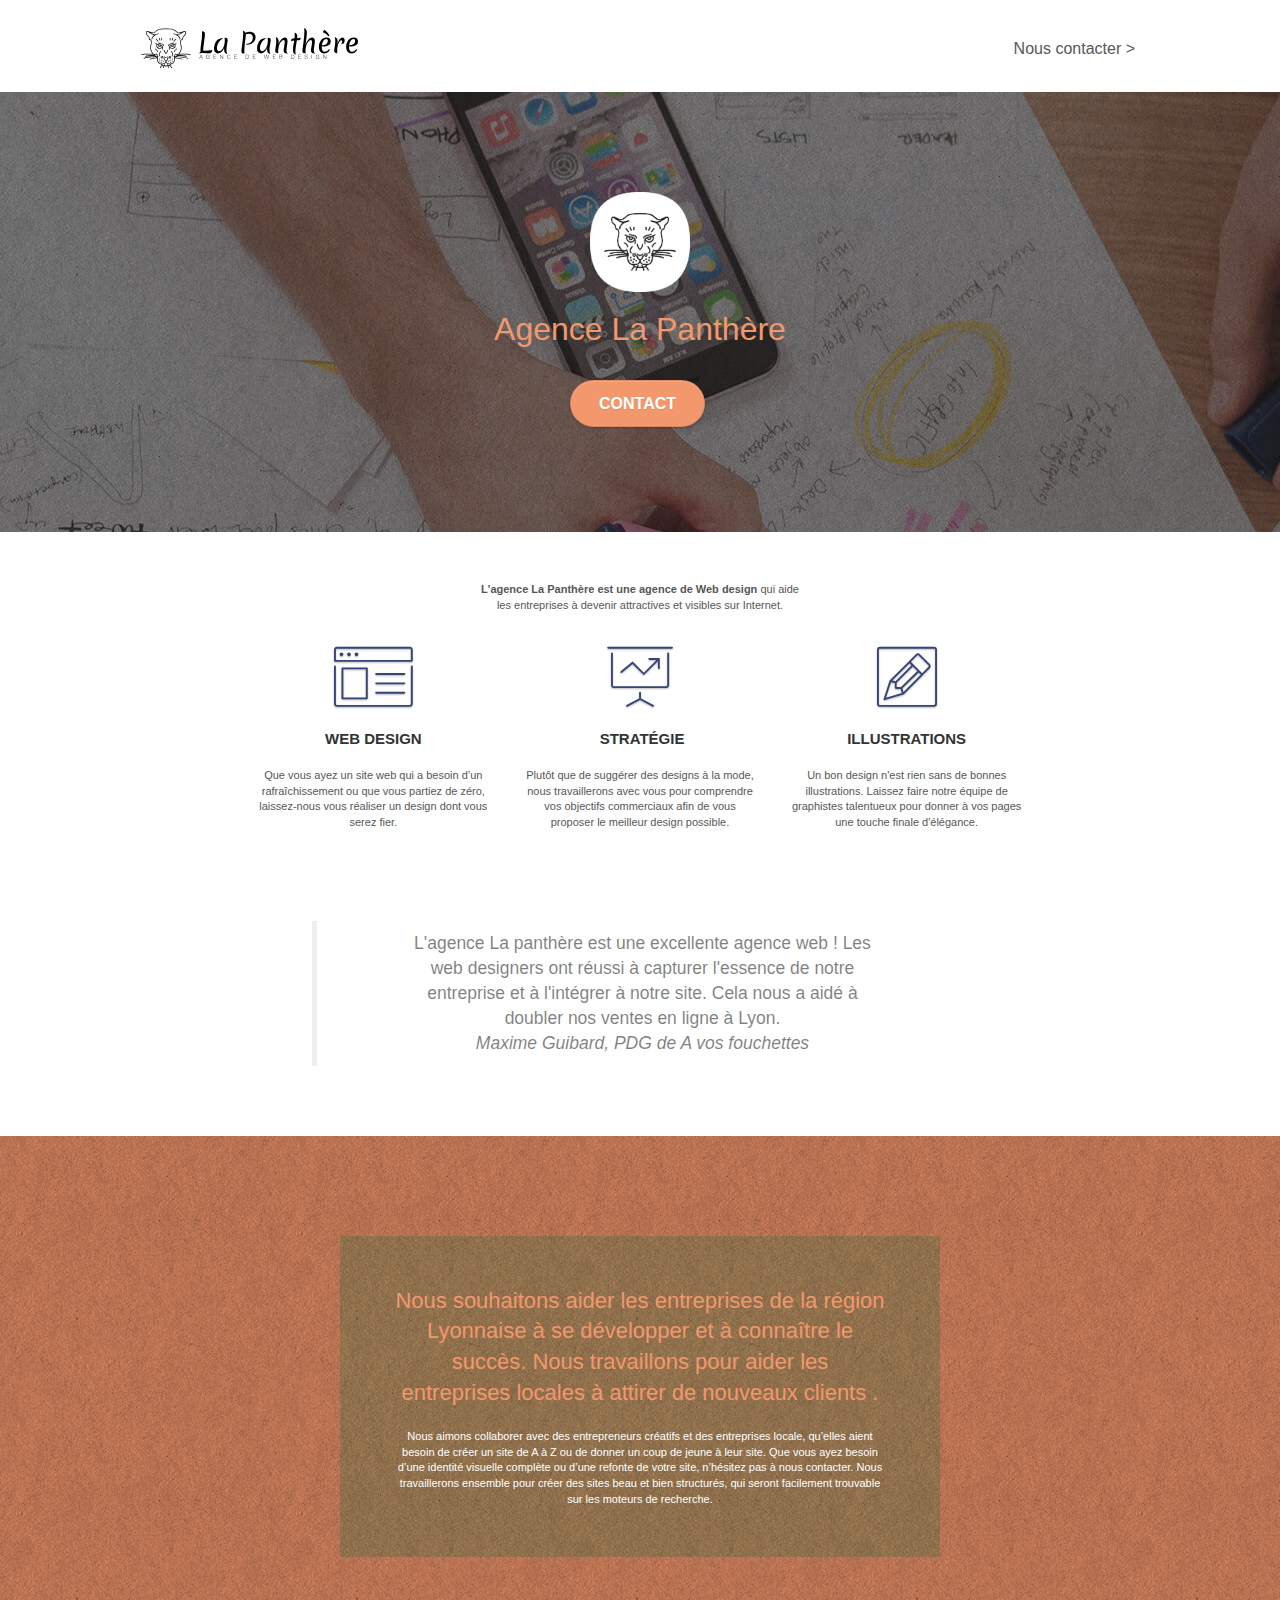
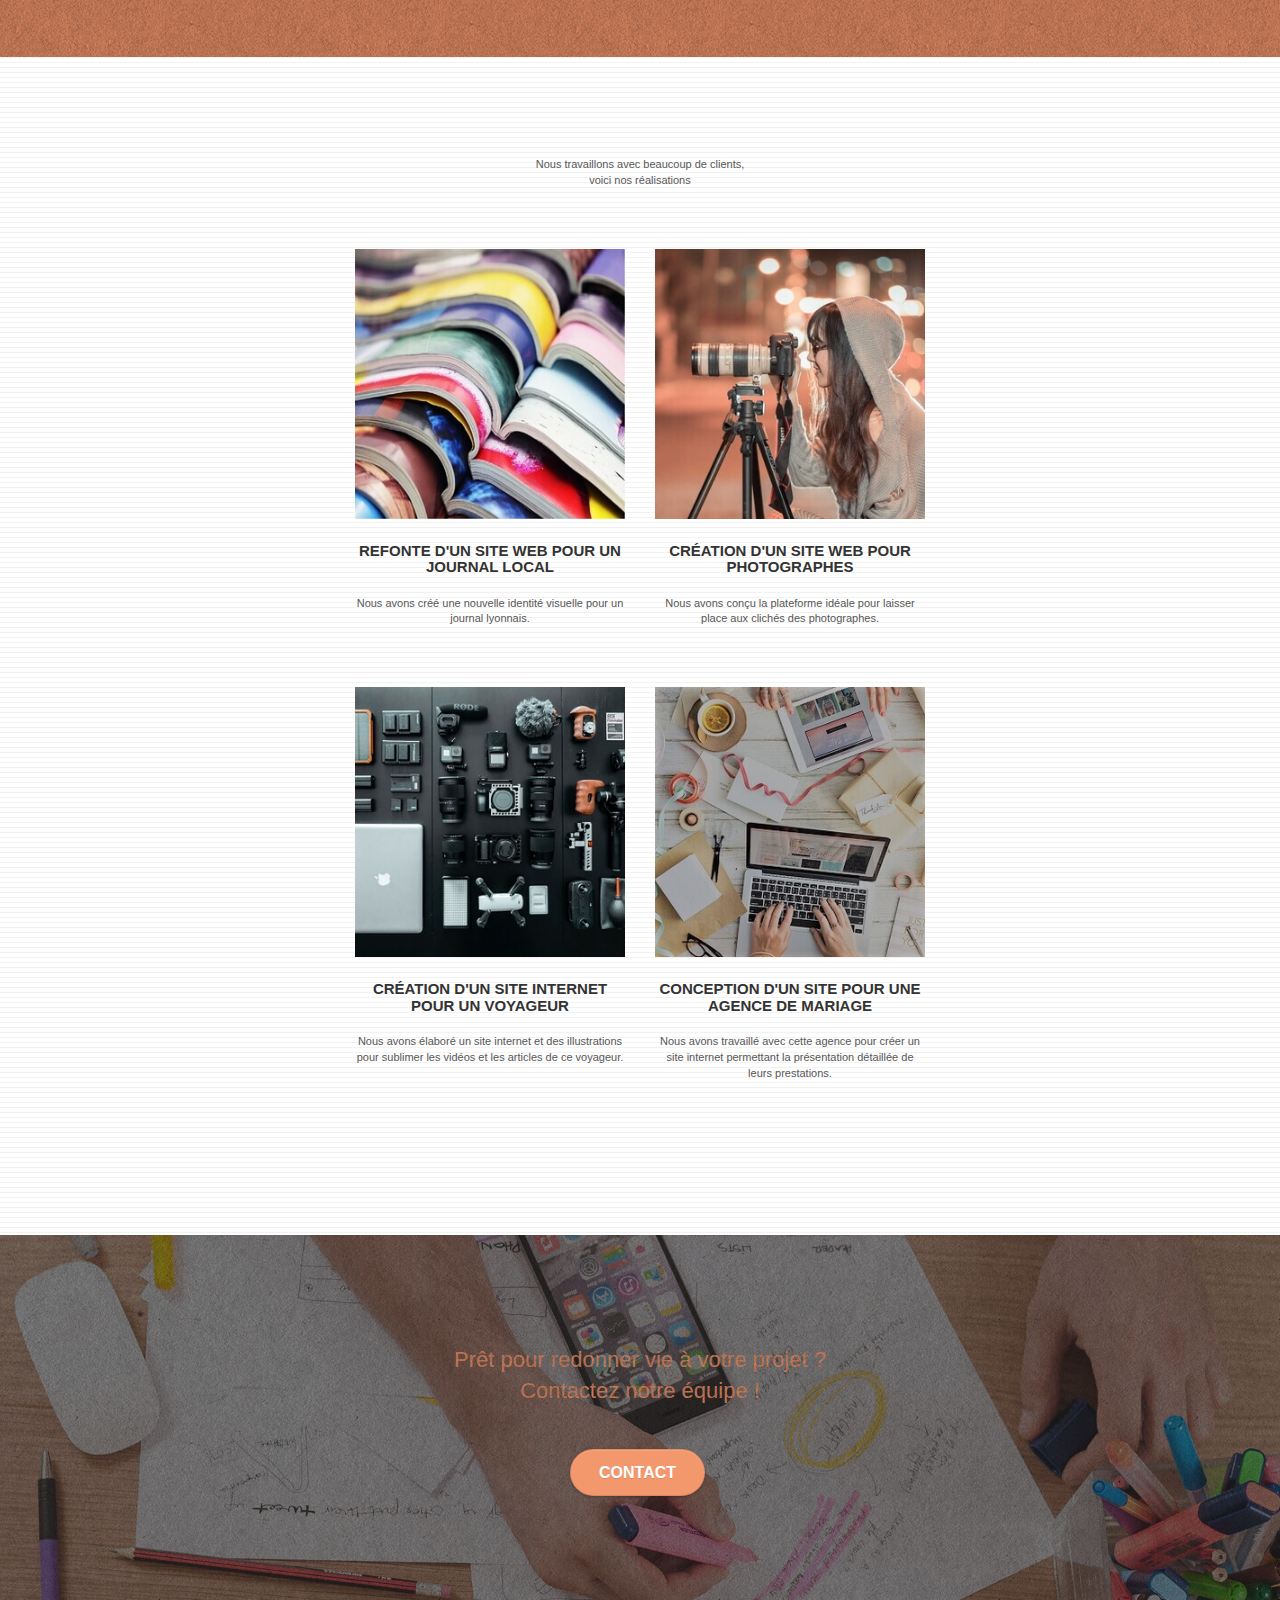
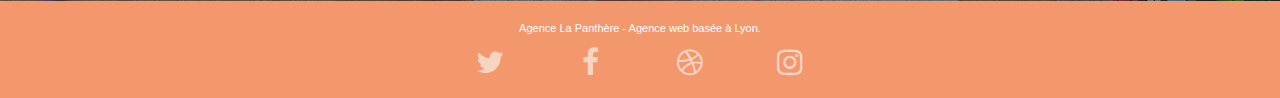
==== commit a7330563: "Reduction des images" ====
--- a/index.html
+++ b/index.html
@@ -1,300 +1,337 @@
-<!doctype html>
-<html lang="Default">
+<!DOCTYPE html>
+<html lang="fr">
+
 <head>
-    <meta charset="utf-8">
-    <meta name="keywords" content="seo, google, site web, site internet, agence design paris, agence design, agence design,agence design,agence design,agence design,agence design,agence design,agence design,agence design">
-    <meta name="description" content="">
-    <meta name="viewport" content="width=device-width, initial-scale=1.0, viewport-fit=cover">
-    <link rel="shortcut icon" type="image/png" href="favicon.jpg">
-    
-	<link rel="stylesheet" type="text/css" href="./css/bootstrap.css">
-	<link rel="stylesheet" type="text/css" href="style.css">
-	<link rel="stylesheet" type="text/css" href="./css/font-awesome.css">
-	<link rel="stylesheet" type="text/css" href="./css/et-line.css">
-	
-    
-	<script src="./js/jquery-2.1.0.js"></script>
-	<script src="./js/bootstrap.js"></script>
-	<script src="./js/blocs.js"></script>
-	<script src="./js/jquery.touchSwipe.js" defer></script>
-	<script src="./js/gmaps.js"></script>
-
-    <title>.</title>
-
-    
-<!-- Analytics -->
- 
-<!-- Analytics END -->
-    
+  <meta charset="utf-8" />
+  <meta name="description"
+    content="Nos experts lyonnais sont à votre écoute pour optimiser l’ergonomie de votre site web et son design, afin de déclencher plus de conversions !" />
+  <meta name="viewport" content="width=device-width, initial-scale=1.0, viewport-fit=cover" />
+  <link rel="shortcut icon" type="image/png" href="favicon.jpg" />
+
+  <link rel="stylesheet" type="text/css" href="./css/bootstrap.css" />
+  <link rel="stylesheet" type="text/css" href="style.css" />
+  <link rel="stylesheet" type="text/css" href="./css/font-awesome.css" />
+  <link rel="stylesheet" type="text/css" href="./css/et-line.css" />
+
+  <title>La panthère, meilleur Entreprise webdesign Lyon</title>
+
+  <!-- Analytics -->
+  <!-- Global site tag (gtag.js) - Google Analytics -->
+  <script async src="https://www.googletagmanager.com/gtag/js?id=G-15ZLCGRGX7"></script>
+  <script>
+    window.dataLayer = window.dataLayer || [];
+    function gtag() {
+      dataLayer.push(arguments);
+    }
+    gtag("js", new Date());
+
+    gtag("config", "G-15ZLCGRGX7");
+  </script>
+  <!-- Analytics END -->
 </head>
+
 <body>
-<!-- Principal conteneur -->
-<div class="page-container">
-    
-<!-- bloc-0 -->
-<div class="bloc bgc-white l-bloc " id="bloc-0">
-	<div class="container bloc-sm">
-
-		<nav class="navbar row">
-			<div class="navbar-header">
-				<div class="keywords" style="color:#cccccc;font-size:1px;">Agence web à paris, stratégie web, web design, illustrations, design de site web, site web, web, internet, site internet, site</div>
-				<a class="navbar-brand" href="index.html"><img src="img/agence-la-panthere-monochrome.svg" alt="paris web design logo agence web meilleure agence" height="40" /></a>
-				<div class="keywords" style="color:#cccccc;font-size:1px;">Agence web à paris, stratégie web, web design, illustrations, design de site web, site web, web, internet, site internet, site</div>
-				<button id="nav-toggle" type="button" class="ui-navbar-toggle navbar-toggle" data-toggle="collapse" data-target=".navbar-1">
-					<span class="sr-only">Toggle navigation</span><span class="icon-bar"></span><span class="icon-bar"></span><span class="icon-bar"></span>
-				</button>
-			</div>
-			<div class="collapse navbar-collapse navbar-1 special-dropdown-nav">
-				<ul class="site-navigation nav navbar-nav">
-					<li>
-						<a href="index.html">Accueil</a>
-					</li>
-					<li>
-					</li>
-					<li>
-						<a href="page2.html">page2 &gt;</a>
-					</li>
-				</ul>
-			</div>
-		</nav>
-	</div>
-</div>
-<!-- bloc-0 END -->
-
-<!-- bloc-1-presentation -->
-<div class="bloc bgc-dark-slate-blue bg-banniere d-bloc bg-t-edge bloc-bg-texture texture-paper b-parallax" id="bloc-1-hero">
-	<div class="container bloc-lg">
-		<div class="row tight-width-whitespace">
-			<div class="col-sm-12">
-				<img src="img/logo.png" class="center-block image-resize-mode" width="100" alt="Agence La Panthère, agence web paris, création logo paris" />
-				<h1 class="text-center hero-bloc-text tc-white ">
-					Agence La Panthère
-				</h1>
-				<div class="text-center">
-					<a href="page2.html" class="btn btn-lg btn-clean btn-rd cta-hero btn-atomic-tangerine" id="cta-hero">Contact</a>
-				</div>
-			</div>
-		</div>
-	</div>
-</div>
-<!-- bloc-1-presentation END -->
-
-<!-- bloc-2-services -->
-<div class="bloc bgc-white l-bloc" id="bloc-2-services">
-	<div class="container bloc-md">
-		<div class="row">
-			<div class="col-sm-12 text-center">
-				<img alt="agence web, agence web paris, web design paris, stratégie web" src="img/title.png" />
-			</div>
-		</div>
-		<div class="row voffset-lg med-width-whitespace">
-			<div class="col-sm-4">
-				<div class="text-center">
-					<span class="et-icon-browser sm-shadow icon-dark-slate-blue icons icon-lg"></span>
-				</div>
-				<h3 class="mg-md text-center">
-					Web design
-				</h3>
-				<p class="text-center ">
-					Que vous ayez un site web qui a besoin d&rsquo;un rafraîchissement ou que vous partiez de zéro, laissez-nous vous réaliser un design dont vous serez fier.
-				</p>
-			</div>
-			<div class="col-sm-4">
-				<div class="text-center">
-					<span class="et-icon-presentation sm-shadow icon-dark-slate-blue icons icon-lg"></span>
-				</div>
-				<h3 class="mg-md text-center">
-					&nbsp;Stratégie
-				</h3>
-				<p class="text-center ">
-					Plutôt que de suggérer des designs à la mode, nous travaillerons avec vous pour comprendre vos objectifs commerciaux afin de vous proposer le meilleur design possible.<br>
-				</p>
-			</div>
-			<div class="col-sm-4">
-				<div class="text-center">
-					<span class="et-icon-edit sm-shadow icon-dark-slate-blue icons icon-lg"></span>
-				</div>
-				<h3 class="mg-md text-center">
-					Illustrations
-				</h3>
-				<p class="text-center ">
-					Un bon design n'est rien sans de bonnes illustrations. Laissez faire notre équipe de graphistes talentueux pour donner à vos pages une touche finale d'élégance.
-				</p>
-			</div>
-		</div>
-		<div class="row voffset-lg voffset">
-			<div class="col-xs-12 col-md-8 col-md-offset-2 text-center">
-				<img alt="agence web, agence web paris, web design paris, stratégie web" src="img/citation.png" />
-
-			</div>
-		</div>
-	</div>
-</div>
-<!-- bloc-2-services END -->
-
-<!-- bloc-3-what-i-do -->
-<div class="bloc tc-white bgc-atomic-tangerine bg-presentation d-bloc bloc-bg-texture texture-paper b-parallax" id="bloc-3-what-i-do">
-	<div class="container bloc-lg">
-		<div class="row tight-width-whitespace black-background">
-			<div class="col-sm-12">
-				<h2 class="mg-md text-center tc-white">
-					Nous souhaitons aider les entreprises de la région Lyonnaise à se développer et à connaître le succès. Nous travaillons pour aider les entreprises locales à attirer de nouveaux clients .<br>
-				</h2>
-				<p class="text-center white">
-					Nous aimons collaborer avec des entrepreneurs créatifs et des entreprises locale, qu’elles aient besoin de créer un site de A à Z ou de donner un coup de jeune à leur site. Que vous ayez besoin d’une identité visuelle complète ou d’une refonte de votre site, n’hésitez pas à nous contacter. Nous travaillerons ensemble pour créer des sites beau et bien structurés, qui seront facilement trouvable sur les moteurs de recherche. <br><br><a class="ltc-white bold-link" href="page2.html">Contactez notre équipe</a><br>
-				</p>
-			</div>
-		</div>
-	</div>
-</div>
-<!-- bloc-3-what-i-do END -->
-
-<!-- bloc-4-portfolio -->
-<div class="bloc bgc-white bg-lines-h2-bg bg-repeat l-bloc" id="bloc-4-portfolio">
-	<div class="container bloc-lg">
-		<div class="row">
-			<div class="col-sm-12 text-center">
-				<img alt="agence web, agence web paris, web design paris, stratégie web" src="img/title2.png" />
-			</div>
-		</div>
-		<div class="row tight-width-whitespace portfolio-row">
-			<div class="col-sm-6">
-				<a href="#" data-lightbox="img/1.jpg" data-gallery-id="gallery-1" data-caption="Refonte d'un site web pour un journal local" data-frame="snapshot-lb"><img src="img/1.jpg" alt="paris web design logo agence web meilleure agence et refonte site web journal" class="img-responsive portfolio-thumb" /></a>
-				<h3 class="mg-md text-center">
-					Refonte d'un site web pour un journal local
-				</h3>
-				<p class="text-center">
-					Nous avons créé une nouvelle identité visuelle pour un journal lyonnais.
-				</p>
-			</div>
-			<div class="col-sm-6">
-				<a href="#" data-lightbox="img/2.jpg" data-gallery-id="gallery-1" data-caption="Création d'un site web pour photographes" data-frame="snapshot-lb"><img src="img/2.jpg" class="img-responsive portfolio-thumb" alt="paris web design logo agence web meilleure agence, Création d'un site web pour photographes" /></a>
-				<h3 class="mg-md text-center">
-					Création d'un site web pour photographes
-				</h3>
-				<p class="text-center">
-					Nous avons conçu la plateforme idéale pour laisser place aux clichés des photographes.
-				</p>
-			</div>
-		</div>
-		<div class="row tight-width-whitespace portfolio-row">
-			<div class="col-sm-6">
-				<a href="#" data-lightbox="img/3.bmp" data-gallery-id="gallery-1" data-caption="Création d'un site internet pour un voyageur" data-frame="snapshot-lb"><img src="img/3.bmp" class="img-responsive portfolio-thumb" alt="paris web design logo agence web meilleure agence, Création d'un site web pour voyageur"/></a>
-				<h3 class="mg-md text-center">
-					Création d'un site internet pour un voyageur
-				</h3>
-				<p class="text-center">
-					Nous avons élaboré un site internet et des illustrations pour sublimer les vidéos et les articles de ce voyageur.
-				</p>
-			</div>
-			<div class="col-sm-6">
-				<a href="#" data-lightbox="img/4.bmp" data-gallery-id="gallery-1" data-caption="Conception d'un site pour une agence de mariage" data-frame="snapshot-lb"><img src="img/4.bmp" class="img-responsive portfolio-thumb" alt="paris web design logo agence web meilleure agence, Création d'un site web pour agence de mariage" /></a>
-				<h3 class="mg-md text-center">
-					Conception d'un site pour une agence de mariage
-				</h3>
-				<p class="text-center">
-					Nous avons travaillé avec cette agence pour créer un site internet permettant la présentation détaillée de leurs prestations.
-				</p>
-			</div>
-		</div>
-	</div>
-</div>
-<!-- bloc-4-portfolio END -->
-
-<!-- bloc-5-cta -->
-<div class="bloc bgc-dark-slate-blue bg-banniere d-bloc bloc-bg-texture texture-paper" id="bloc-5-cta">
-	<div class="container bloc-lg">
-		<div class="row">
-			<h2 class="mg-md text-center tc-white">
-				Prêt pour redonner vie à votre projet ?<br>Contactez notre équipe !
-			</h2>
-			<div class="col-sm-12 text-center">
-				<a href="page2.html" class="btn btn-atomic-tangerine btn-clean btn-rd btn-lg cta-hero">Contact</a>
-			</div>
-		</div>
-	</div>
-</div>
-<!-- bloc-5-cta END -->
-
-<!-- Footer - bloc-8 -->
-<div class="bloc bgc-atomic-tangerine d-bloc" id="bloc-8">
-	<div class="container bloc-sm">
-		<div class="row">
-			<div class="col-sm-12">
-				<p class="text-center white">
-					Agence La Panthère - Agence web basée à Lyon.<br>
-				</p>
-				<div class="row row-no-gutters social">
-					<div class="col-sm-3">
-						<div class="text-center">
-							<a class="social" href="index.html"><span class="fa fa-twitter icon-md"></span></a>
-						</div>
-					</div>
-					<div class="col-sm-3">
-						<div class="text-center">
-							<a class="social" href="index.html"><span class="fa fa-facebook icon-md"></span></a>
-						</div>
-					</div>
-					<div class="col-sm-3">
-						<div class="text-center">
-							<a class="social" href="index.html"><span class="fa fa-dribbble icon-md"></span></a>
-						</div>
-					</div>
-					<div class="col-sm-3">
-						<div class="text-center">
-							<a class="social" href="index.html"><span class="fa fa-instagram icon-md"></span></a>
-						</div>
-					</div>
-					<div class="keywords" style="color:#F3976C;">Agence web à paris, stratégie web, web design, illustrations, design de site web, site web, web, internet, site internet, site</div>
-				</div>
-				<div class="row">
-					<div class="col-sm-4">
-						Partenaires
-							<ul>
-								<li><a href="voiture.com">voiture.com</a></li>
-								<li><a href="pizza.com">pizza.com</a></li>
-								<li><a href="matoiture.com">matoiture.com</a></li>
-								<li><a href="immobilierseo.com">immobilierseo.com</a></li>
-							</ul>		
-					</div>
-					<div class="col-sm-4">
-						Annuaires liste 1
-						<ul>
-							<li><a href="annuaireagence.com">annuaireagence.com</a></li>
-							<li><a href="annuaireseo.com">annuaireseo.com</a></li>
-							<li><a href="annuairemarketing.com">annuairemarketing.com</a></li>
-							<li><a href="123seoture.com">123seo.com</a></li>
-							<li><a href="123site.com">123site.com</a></li>
-							<li><a href="annuairewordpress.com">annuairewordpress.com</a></li>
-							<li><a href="listeagence.com">listeagence.com</a></li>
-							<li><a href="meilleuresagencesparis.com">meilleuresagencesparis.com</a></li>
-							<li><a href="listeseo.com">listeseo.com</a></li>
-						</ul>
-					</div>
-					<div class="col-sm-4">
-						Annuaires liste 2
-						<ul>
-							<li><a href="betterseo.com">betterseo.com</a></li>
-							<li><a href="ameliorerseo.com">ameliorerseo.com</a></li>
-							<li><a href="seojuicelien.com">seojuicelien.com</a></li>
-							<li><a href="meilleursliens.com">meilleursliens.com</a></li>
-							<li><a href="liensagogo.com">liensagogo.com</a></li>
-							<li><a href="backlink.com">backlink.com</a></li>
-							<li><a href="linkjuiceannuaire.com">linkjuiceannuaire.com</a></li>
-							<li><a href="remontersurgoogle.com">remontersurgoogle.com</a></li>
-							<li><a href="vraiseofiable.com">vraiseofiable.com</a></li>
-						</ul>
-					</div>
-				</div>
-			</div>
-		</div>
-	</div>
-</div>
-<!-- Footer - bloc-8 END -->
-
-</div>
-<!-- Principal conteneur END -->
-    
-
+  <!-- Principal conteneur -->
+  <div class="page-container">
+    <!-- bloc-0 -->
+    <header class="bloc bgc-white l-bloc" id="bloc-0">
+      <div class="container bloc-sm">
+        <nav class="navbar row">
+          <div class="navbar-header">
+            <a class="navbar-brand" href="index.html">
+              <img src="img/agence-la-panthere-monochrome.svg" alt="Logo de l'agence - La Panthère" height="40" />
+            </a>
+            <button id="nav-toggle" type="button" class="ui-navbar-toggle navbar-toggle" data-toggle="collapse"
+              data-target=".navbar-1">
+              <span class="sr-only">Toggle navigation</span><span class="icon-bar"></span><span
+                class="icon-bar"></span><span class="icon-bar"></span>
+            </button>
+          </div>
+
+          <div class="collapse navbar-collapse navbar-1 special-dropdown-nav">
+            <ul class="site-navigation nav navbar-nav">
+              <li>
+                <a href="contact.html">Nous contacter &gt;</a>
+              </li>
+            </ul>
+          </div>
+        </nav>
+      </div>
+    </header>
+    <!-- bloc-0 END -->
+
+    <!-- Contenu principal de la page -->
+    <main>
+      <!-- bloc-1-presentation -->
+      <section class="bloc bgc-dark-slate-blue bg-banniere d-bloc bg-t-edge bloc-bg-texture texture-paper b-parallax"
+        id="bloc-1-hero">
+        <div class="container bloc-lg">
+          <div class="row tight-width-whitespace">
+            <div class="col-sm-12">
+              <img src="img/logo.png" class="center-block image-resize-mode" width="100"
+                alt="Logo de l'agence - La Panthère" />
+              <h1 class="text-center hero-bloc-text tc-white">
+                Agence La Panthère
+              </h1>
+              <div class="text-center">
+                <a href="contact.html" class="btn btn-lg btn-clean btn-rd cta-hero btn-atomic-tangerine"
+                  id="cta-hero">Contact</a>
+              </div>
+            </div>
+          </div>
+        </div>
+      </section>
+      <!-- bloc-1-presentation END -->
+
+      <!-- bloc-2-services -->
+      <section class="bloc bgc-white l-bloc" id="bloc-2-services">
+        <div class="container bloc-md">
+          <div class="row">
+            <div class="col-sm-12 text-center">
+              <p class="text">
+                <strong>L'agence La Panthère est une agence de Web design</strong>
+                qui aide
+                <br />
+                les entreprises à devenir attractives et visibles sur
+                Internet.
+              </p>
+            </div>
+          </div>
+          <div class="row voffset-lg med-width-whitespace">
+            <div class="col-sm-4">
+              <div class="text-center">
+                <span class="et-icon-browser sm-shadow icon-dark-slate-blue icons icon-lg"></span>
+              </div>
+              <h3 class="mg-md text-center">Web design</h3>
+              <p class="text-center">
+                Que vous ayez un site web qui a besoin d&rsquo;un
+                rafraîchissement ou que vous partiez de zéro, laissez-nous
+                vous réaliser un design dont vous serez fier.
+              </p>
+            </div>
+            <div class="col-sm-4">
+              <div class="text-center">
+                <span class="et-icon-presentation sm-shadow icon-dark-slate-blue icons icon-lg"></span>
+              </div>
+              <h3 class="mg-md text-center">&nbsp;Stratégie</h3>
+              <p class="text-center">
+                Plutôt que de suggérer des designs à la mode, nous
+                travaillerons avec vous pour comprendre vos objectifs
+                commerciaux afin de vous proposer le meilleur design
+                possible.<br />
+              </p>
+            </div>
+            <div class="col-sm-4">
+              <div class="text-center">
+                <span class="et-icon-edit sm-shadow icon-dark-slate-blue icons icon-lg"></span>
+              </div>
+              <h3 class="mg-md text-center">Illustrations</h3>
+              <p class="text-center">
+                Un bon design n'est rien sans de bonnes illustrations. Laissez
+                faire notre équipe de graphistes talentueux pour donner à vos
+                pages une touche finale d'élégance.
+              </p>
+            </div>
+          </div>
+          <div class="row voffset-lg voffset">
+            <div class="col-xs-12 col-md-8 col-md-offset-2 text-center">
+              <blockquote class="citation">
+                L'agence La panthère est une excellente agence web ! Les
+                <br />
+                web designers ont réussi à capturer l'essence de notre<br />
+                entreprise et à l'intégrer à notre site. Cela nous a aidé à
+                <br />
+                doubler nos ventes en ligne à Lyon. <br />
+                <cite class="text">Maxime Guibard, PDG de A vos fouchettes</cite>
+              </blockquote>
+            </div>
+          </div>
+        </div>
+      </section>
+      <!-- bloc-2-services END -->
+
+      <!-- bloc-3-what-i-do -->
+      <article
+        class="bloc tc-white bgc-atomic-tangerine bg-presentation d-bloc bloc-bg-texture texture-paper b-parallax"
+        id="bloc-3-what-i-do">
+        <div class="container bloc-lg">
+          <div class="row tight-width-whitespace black-background">
+            <div class="col-sm-12">
+              <h2 class="mg-md text-center tc-white">
+                Nous souhaitons aider les entreprises de la région Lyonnaise à
+                se développer et à connaître le succès. Nous travaillons pour
+                aider les entreprises locales à attirer de nouveaux clients
+                .<br />
+              </h2>
+              <p class="text-center white">
+                Nous aimons collaborer avec des entrepreneurs créatifs et des
+                entreprises locale, qu’elles aient besoin de créer un site de
+                A à Z ou de donner un coup de jeune à leur site. Que vous ayez
+                besoin d’une identité visuelle complète ou d’une refonte de
+                votre site, n’hésitez pas à nous contacter. Nous travaillerons
+                ensemble pour créer des sites beau et bien structurés, qui
+                seront facilement trouvable sur les moteurs de recherche.
+              </p>
+            </div>
+          </div>
+        </div>
+      </article>
+      <!-- bloc-3-what-i-do END -->
+
+      <!-- bloc-4-portfolio -->
+      <article class="bloc bgc-white bg-lines-h2-bg bg-repeat l-bloc" id="bloc-4-portfolio">
+        <div class="container bloc-lg">
+          <div class="row">
+            <div class="col-sm-12 text-center">
+              <p class="text">
+                Nous travaillons avec beaucoup de clients, <br />voici nos
+                réalisations
+              </p>
+            </div>
+          </div>
+
+          <div class="row tight-width-whitespace portfolio-row">
+            <div class="col-sm-6">
+              <a href="#" data-lightbox="img/realisations/1.jpg" data-gallery-id="gallery-1"
+                data-caption="Refonte d'un site web pour un journal local" data-frame="snapshot-lb">
+                <img src="img/realisations/1.jpg" class="img-responsive portfolio-thumb"
+                  alt="REFONTE D'UN SITE WEB POUR UN JOURNAL LOCAL" />
+              </a>
+              <h3 class="mg-md text-center">
+                Refonte d'un site web pour un journal local
+              </h3>
+              <p class="text-center">
+                Nous avons créé une nouvelle identité visuelle pour un journal
+                lyonnais.
+              </p>
+            </div>
+
+            <div class="col-sm-6">
+              <a href="#" data-lightbox="img/realisations/2.jpg" data-gallery-id="gallery-1"
+                data-caption="Création d'un site web pour photographes" data-frame="snapshot-lb">
+                <img src="img/realisations/2.jpg" class="img-responsive portfolio-thumb"
+                  alt="CRÉATION D'UN SITE WEB POUR PHOTOGRAPHES " />
+              </a>
+              <h3 class="mg-md text-center">
+                Création d'un site web pour photographes
+              </h3>
+              <p class="text-center">
+                Nous avons conçu la plateforme idéale pour laisser place aux
+                clichés des photographes.
+              </p>
+            </div>
+          </div>
+
+          <div class="row tight-width-whitespace portfolio-row">
+            <div class="col-sm-6">
+              <a href="#" data-lightbox="img/realisations/3.jpg" data-gallery-id="gallery-1"
+                data-caption="Création d'un site internet pour un voyageur" data-frame="snapshot-lb">
+                <img src="img/realisations/3.jpg" class="img-responsive portfolio-thumb"
+                  alt="CRÉATION D'UN SITE INTERNET POUR UN VOYAGEUR " />
+              </a>
+              <h3 class="mg-md text-center">
+                Création d'un site internet pour un voyageur
+              </h3>
+              <p class="text-center">
+                Nous avons élaboré un site internet et des illustrations pour
+                sublimer les vidéos et les articles de ce voyageur.
+              </p>
+            </div>
+
+            <div class="col-sm-6">
+              <a href="#" data-lightbox="img/realisations/4.jpg" data-gallery-id="gallery-1"
+                data-caption="Conception d'un site pour une agence de mariage" data-frame="snapshot-lb">
+                <img src="img/realisations/4.jpg" class="img-responsive portfolio-thumb"
+                  alt="CONCEPTION D'UN SITE POUR UNE AGENCE DE MARIAGE" />
+              </a>
+
+              <h3 class="mg-md text-center">
+                Conception d'un site pour une agence de mariage
+              </h3>
+
+              <p class="text-center">
+                Nous avons travaillé avec cette agence pour créer un site
+                internet permettant la présentation détaillée de leurs
+                prestations.
+              </p>
+            </div>
+          </div>
+        </div>
+      </article>
+      <!-- bloc-4-portfolio END -->
+
+      <!-- bloc-5-cta -->
+      <section class="bloc bgc-dark-slate-blue bg-banniere d-bloc bloc-bg-texture texture-paper" id="bloc-5-cta">
+        <div class="container bloc-lg">
+          <div class="row">
+            <h2 class="mg-md text-center tc-white">
+              Prêt pour redonner vie à votre projet ?<br />Contactez notre
+              équipe !
+            </h2>
+            <div class="col-sm-12 text-center">
+              <a href="contact.html" class="btn btn-atomic-tangerine btn-clean btn-rd btn-lg cta-hero">Contact</a>
+            </div>
+          </div>
+        </div>
+      </section>
+      <!-- bloc-5-cta END -->
+
+    </main>
+
+    <!-- Footer - bloc-8 -->
+    <footer class="bloc bgc-atomic-tangerine d-bloc" id="bloc-8">
+      <div class="container bloc-sm">
+        <div class="row">
+          <div class="col-sm-12">
+            <p class="text-center white">
+              Agence La Panthère - Agence web basée à Lyon.<br />
+            </p>
+            <div class="row row-no-gutters social">
+              <div class="col-sm-3">
+                <div class="text-center">
+                  <a class="social" href="https://twitter.com/" target="_blank">
+                    <span class="fa fa-twitter icon-md"></span>
+                  </a>
+                </div>
+              </div>
+              <div class="col-sm-3">
+                <div class="text-center">
+                  <a class="social" href="https://www.facebook.com/" target="_blank">
+                    <span class="fa fa-facebook icon-md"></span>
+                  </a>
+                </div>
+              </div>
+              <div class="col-sm-3">
+                <div class="text-center">
+                  <a class="social" href="https://dribbble.com/" target="_blank">
+                    <span class="fa fa-dribbble icon-md"></span>
+                  </a>
+                </div>
+              </div>
+              <div class="col-sm-3">
+                <div class="text-center">
+                  <a class="social" href="https://www.instagram.com/" target="_blank">
+                    <span class="fa fa-instagram icon-md"></span>
+                  </a>
+                </div>
+              </div>
+            </div>
+          </div>
+        </div>
+      </div>
+    </footer>
+    <!-- Footer - bloc-8 END -->
+
+  </div>
+
+  <!-- Principal conteneur END -->
+
+  <!-- Les fichier JavaScript -->
+  <script src="./js/jquery-2.1.0.js"></script>
+  <script src="./js/bootstrap.js"></script>
+  <script src="./js/blocs.js"></script>
+  <script src="./js/jquery.touchSwipe.js"></script>
+  <script src="./js/gmaps.js"></script>
 </body>
-</html>
+
+</html>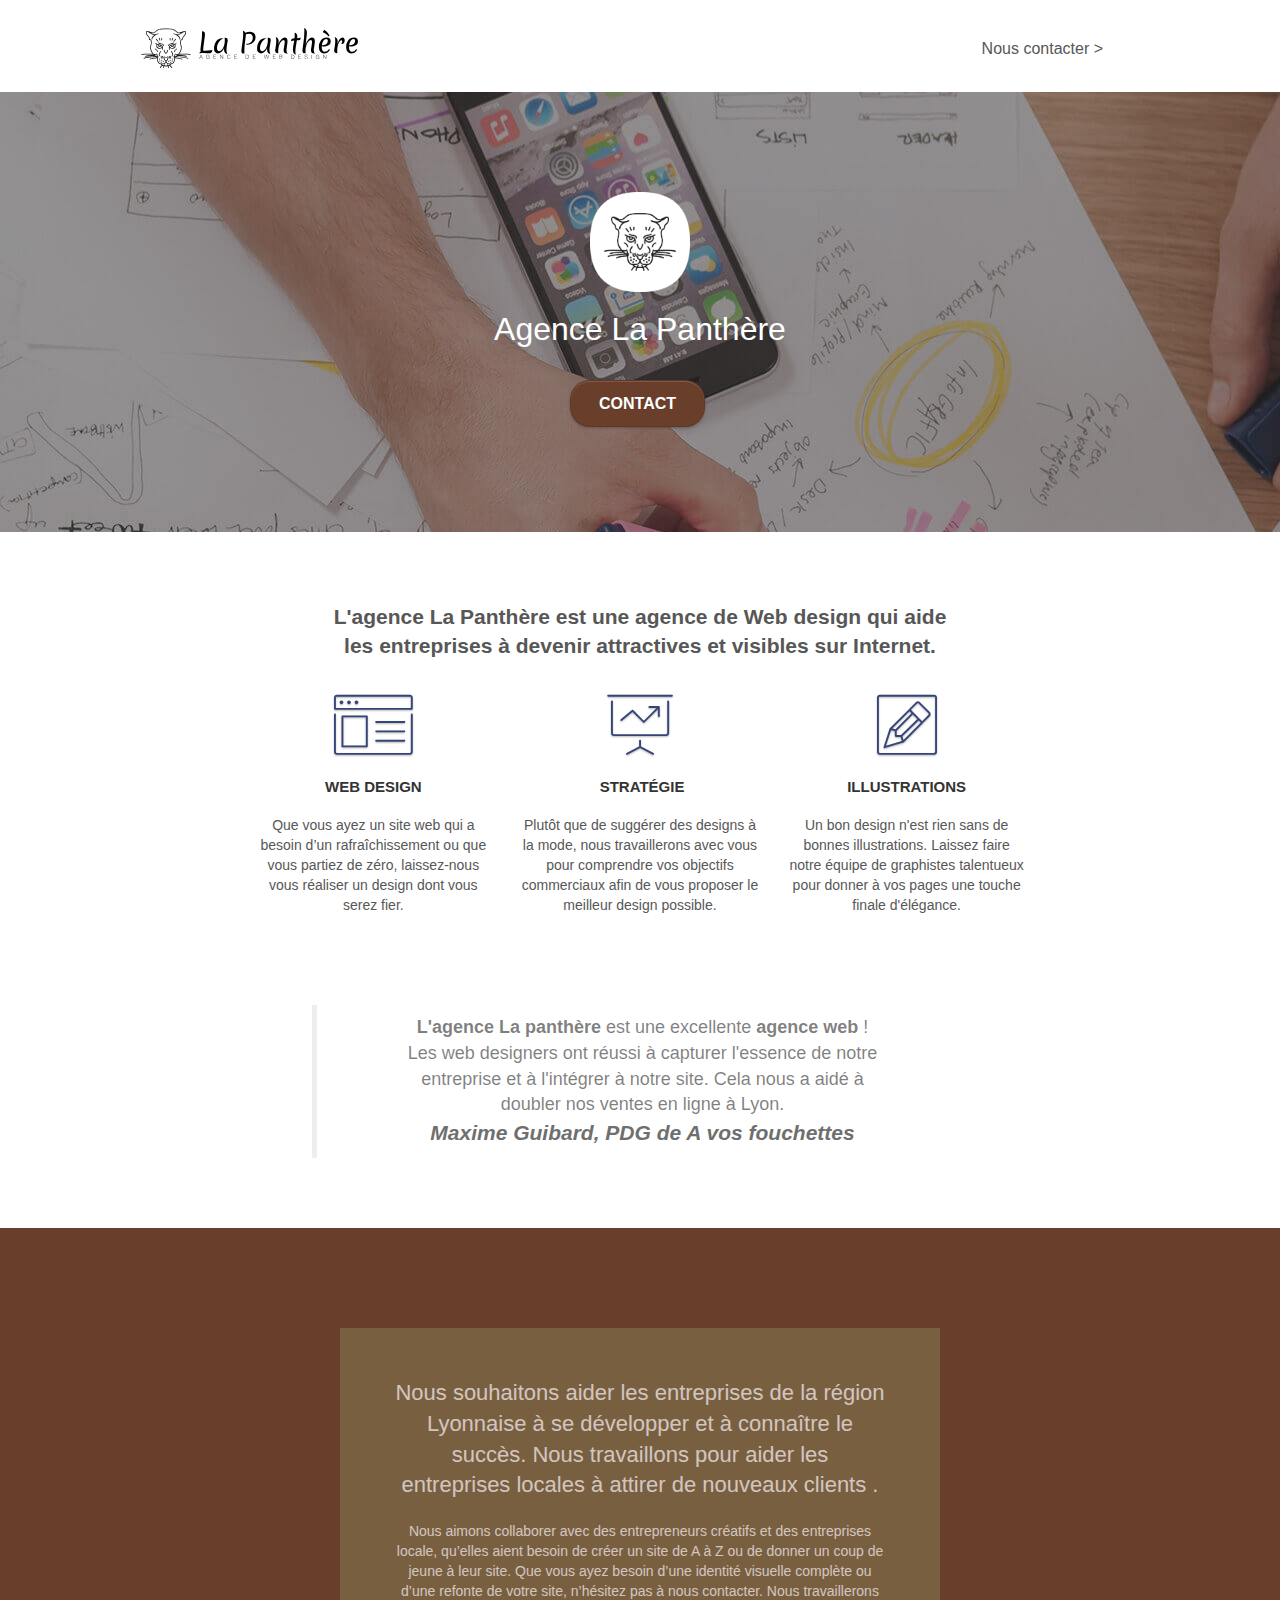
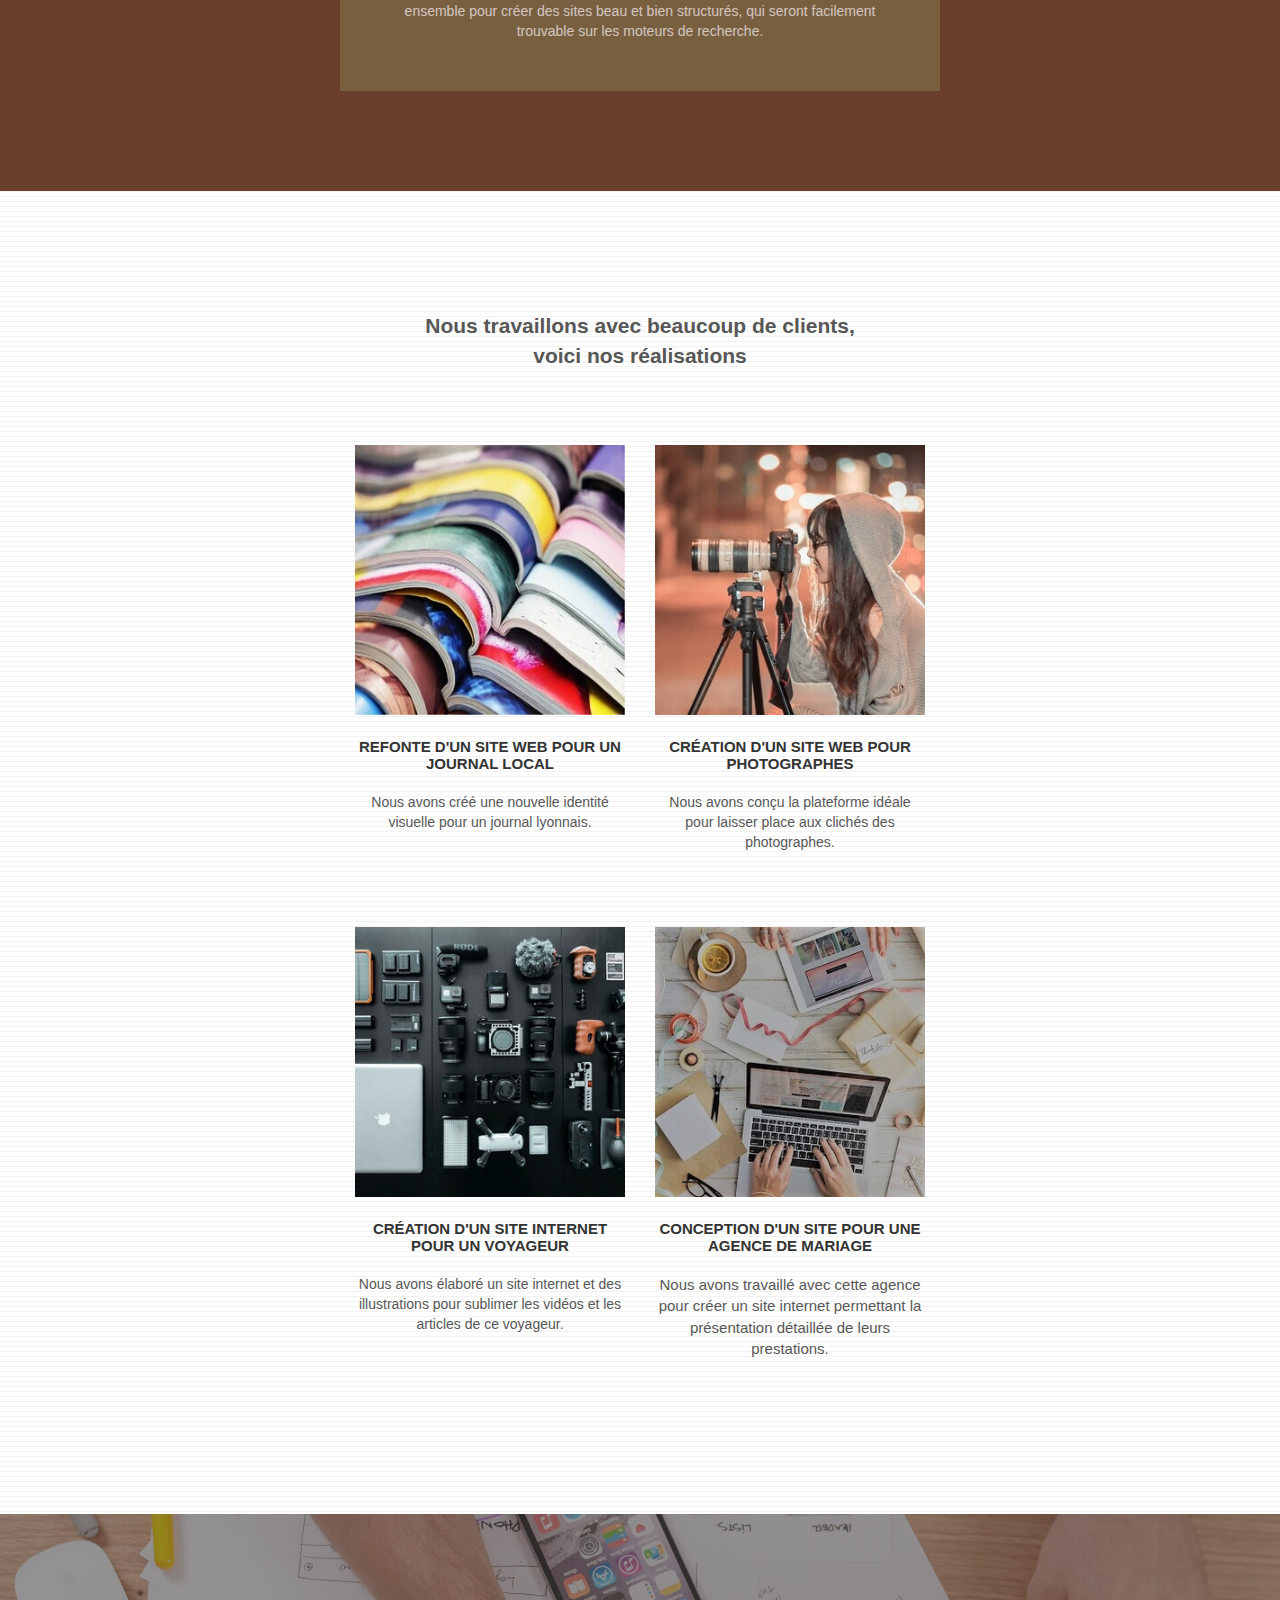
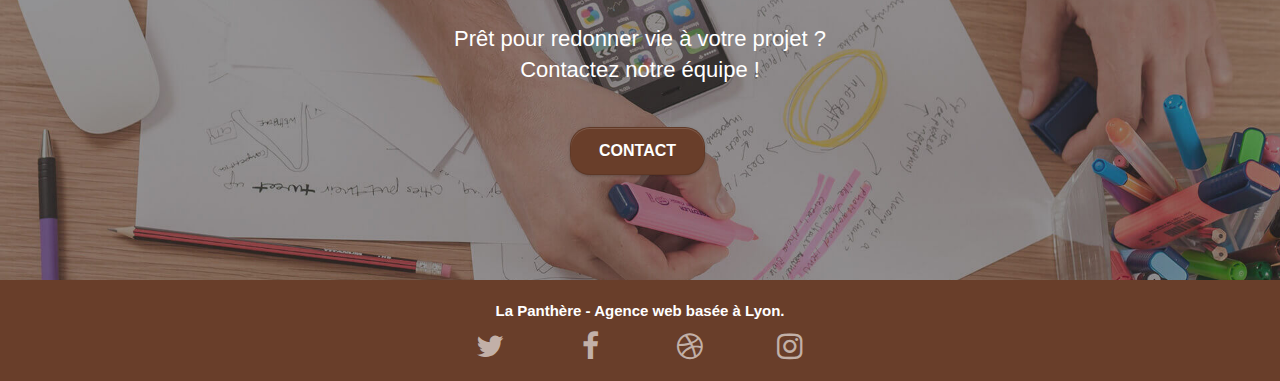
==== commit e26496b3: "Correction form, css" ====
--- a/index.html
+++ b/index.html
@@ -5,6 +5,7 @@
   <meta charset="utf-8" />
   <meta name="description"
     content="Nos experts lyonnais sont à votre écoute pour optimiser l’ergonomie de votre site web et son design, afin de déclencher plus de conversions !" />
+  <meta name="keywords" content="webdesign, Entreprise webdesign Lyon, webdesign lyon, lyon">
   <meta name="viewport" content="width=device-width, initial-scale=1.0, viewport-fit=cover" />
   <link rel="shortcut icon" type="image/png" href="favicon.jpg" />
 
@@ -13,7 +14,7 @@
   <link rel="stylesheet" type="text/css" href="./css/font-awesome.css" />
   <link rel="stylesheet" type="text/css" href="./css/et-line.css" />
 
-  <title>La panthère, meilleur Entreprise webdesign Lyon</title>
+  <title>La panthère, meilleur Entreprise de webdesign à Lyon</title>
 
   <!-- Analytics -->
   <!-- Global site tag (gtag.js) - Google Analytics -->
@@ -33,6 +34,7 @@
 <body>
   <!-- Principal conteneur -->
   <div class="page-container">
+
     <!-- bloc-0 -->
     <header class="bloc bgc-white l-bloc" id="bloc-0">
       <div class="container bloc-sm">
@@ -88,13 +90,12 @@
         <div class="container bloc-md">
           <div class="row">
             <div class="col-sm-12 text-center">
-              <p class="text">
-                <strong>L'agence La Panthère est une agence de Web design</strong>
-                qui aide
+              <h2 class="text">
+                <strong>L'agence La Panthère est une agence de Web design</strong> qui aide
                 <br />
                 les entreprises à devenir attractives et visibles sur
                 Internet.
-              </p>
+              </h2>
             </div>
           </div>
           <div class="row voffset-lg med-width-whitespace">
@@ -136,9 +137,9 @@
           <div class="row voffset-lg voffset">
             <div class="col-xs-12 col-md-8 col-md-offset-2 text-center">
               <blockquote class="citation">
-                L'agence La panthère est une excellente agence web ! Les
+                <strong>L'agence La panthère</strong> est une excellente <strong>agence web</strong> !
                 <br />
-                web designers ont réussi à capturer l'essence de notre<br />
+                Les web designers ont réussi à capturer l'essence de notre<br />
                 entreprise et à l'intégrer à notre site. Cela nous a aidé à
                 <br />
                 doubler nos ventes en ligne à Lyon. <br />
@@ -183,10 +184,10 @@
         <div class="container bloc-lg">
           <div class="row">
             <div class="col-sm-12 text-center">
-              <p class="text">
+              <h2 class="text">
                 Nous travaillons avec beaucoup de clients, <br />voici nos
                 réalisations
-              </p>
+              </h2>
             </div>
           </div>
 
@@ -249,7 +250,7 @@
                 Conception d'un site pour une agence de mariage
               </h3>
 
-              <p class="text-center">
+              <p class="text-center paragraphe">
                 Nous avons travaillé avec cette agence pour créer un site
                 internet permettant la présentation détaillée de leurs
                 prestations.
@@ -283,34 +284,34 @@
       <div class="container bloc-sm">
         <div class="row">
           <div class="col-sm-12">
-            <p class="text-center white">
-              Agence La Panthère - Agence web basée à Lyon.<br />
+            <p class="text-center paragraphe white">
+              <strong> La Panthère - Agence web basée à Lyon.</strong><br />
             </p>
             <div class="row row-no-gutters social">
               <div class="col-sm-3">
                 <div class="text-center">
-                  <a class="social" href="https://twitter.com/" target="_blank">
+                  <a class="social" href="https://twitter.com/" target="_blank" aria-label="twitter">
                     <span class="fa fa-twitter icon-md"></span>
                   </a>
                 </div>
               </div>
               <div class="col-sm-3">
                 <div class="text-center">
-                  <a class="social" href="https://www.facebook.com/" target="_blank">
+                  <a class="social" href="https://www.facebook.com/" target="_blank" aria-label="facebook">
                     <span class="fa fa-facebook icon-md"></span>
                   </a>
                 </div>
               </div>
               <div class="col-sm-3">
                 <div class="text-center">
-                  <a class="social" href="https://dribbble.com/" target="_blank">
+                  <a class="social" href="https://dribbble.com/" target="_blank" aria-label="dribbble">
                     <span class="fa fa-dribbble icon-md"></span>
                   </a>
                 </div>
               </div>
               <div class="col-sm-3">
                 <div class="text-center">
-                  <a class="social" href="https://www.instagram.com/" target="_blank">
+                  <a class="social" href="https://www.instagram.com/" target="_blank" aria-label="instagram">
                     <span class="fa fa-instagram icon-md"></span>
                   </a>
                 </div>
@@ -326,7 +327,7 @@
 
   <!-- Principal conteneur END -->
 
-  <!-- Les fichier JavaScript -->
+  <!-- Les fichiers JavaScript -->
   <script src="./js/jquery-2.1.0.js"></script>
   <script src="./js/bootstrap.js"></script>
   <script src="./js/blocs.js"></script>
--- a/style.css
+++ b/style.css
@@ -1,1042 +1,819 @@
 body {
-    margin: 0;
-    padding: 0;
-    background: #FFF;
-    overflow-x: hidden;
-    -webkit-font-smoothing: antialiased;
-    -moz-osx-font-smoothing: grayscale;
-}
-
-a,
-button {
-    transition: all .3s ease-in-out;
-    outline: none!important;
-}
-
-a:hover {
-    text-decoration: none;
-    cursor: pointer;
-}
-
-#page-loading-blocs-notifaction {
-    position: fixed;
-    top: 0;
-    bottom: 0;
-    width: 100%;
-    z-index: 100000;
-    background: #FFFFFF url("img/pageload-spinner.gif") no-repeat center center;
-}
-
-.bloc {
-    width: 100%;
-    clear: both;
-    background: 50% 50% no-repeat;
-    padding: 0 50px;
-    -webkit-background-size: cover;
-    -moz-background-size: cover;
-    -o-background-size: cover;
-    background-size: cover;
-    position: relative;
-}
-
-.bloc .container {
-    padding-left: 0;
-    padding-right: 0;
-}
-
-.bloc-lg {
-    padding: 100px 50px;
-}
-
-.bloc-md {
-    padding: 50px;
-}
-
-.bloc-sm {
-    padding: 20px 50px;
-}
-
-.bg-center,
-.bg-l-edge,
-.bg-r-edge,
-.bg-t-edge,
-.bg-b-edge,
-.bg-tl-edge,
-.bg-bl-edge,
-.bg-tr-edge,
-.bg-br-edge,
-.bg-repeat {
-    -webkit-background-size: auto!important;
-    -moz-background-size: auto!important;
-    -o-background-size: auto!important;
-    background-size: auto!important;
-}
-
-.bg-repeat {
-    background: repeat;
-}
-
-.bg-t-edge {
-    background: top no-repeat;
-}
-
-.bloc-bg-texture::before {
-    content: "";
-    background-size: 2px 2px;
-    position: absolute;
-    top: 0;
-    bottom: 0;
-    left: 0;
-    right: 0;
-}
-
-.texture-paper::before {
-    background: url("img/texture-paper.png");
-    background-size: 280px 280px;
-}
-
-.b-parallax {
-    background-attachment: fixed;
-}
-
-.d-bloc {
-    color: rgba(255, 255, 255, .7);
-}
-
-.d-bloc button:hover {
-    color: rgba(255, 255, 255, .9);
-}
-
-.d-bloc .icon-round,
-.d-bloc .icon-square,
-.d-bloc .icon-rounded,
-.d-bloc .icon-semi-rounded-a,
-.d-bloc .icon-semi-rounded-b {
-    border-color: rgba(255, 255, 255, .9);
-}
-
-.d-bloc .divider-h span {
-    border-color: rgba(255, 255, 255, .2);
-}
-
-.d-bloc .a-btn,
-.d-bloc .navbar a,
-.d-bloc .navbar-brand,
-.d-bloc a .icon-sm,
-.d-bloc a .icon-md,
-.d-bloc a .icon-lg,
-.d-bloc a .icon-xl,
-.d-bloc h1 a,
-.d-bloc h2 a,
-.d-bloc h3 a,
-.d-bloc h4 a,
-.d-bloc h5 a,
-.d-bloc h6 a,
-.d-bloc p a {
-    color: rgba(255, 255, 255, .6);
-}
-
-.d-bloc .a-btn:hover,
-.d-bloc .navbar a:hover,
-.d-bloc .navbar-brand:hover,
-.d-bloc a:hover .icon-sm,
-.d-bloc a:hover .icon-md,
-.d-bloc a:hover .icon-lg,
-.d-bloc a:hover .icon-xl,
-.d-bloc h1 a:hover,
-.d-bloc h2 a:hover,
-.d-bloc h3 a:hover,
-.d-bloc h4 a:hover,
-.d-bloc h5 a:hover,
-.d-bloc h6 a:hover,
-.d-bloc p a:hover {
-    color: rgba(255, 255, 255, 1);
-}
-
-.d-bloc .navbar-toggle .icon-bar {
-    background: rgba(255, 255, 255, 1);
-}
-
-.d-bloc .btn-wire,
-.d-bloc .btn-wire:hover {
-    color: rgba(255, 255, 255, 1);
-    border-color: rgba(255, 255, 255, 1);
-}
-
-.d-bloc .panel {
-    color: rgba(0, 0, 0, .5);
-}
-
-.d-bloc .panel button:hover {
-    color: rgba(0, 0, 0, .7);
-}
-
-.d-bloc .panel icon {
-    border-color: rgba(0, 0, 0, .7);
-}
-
-.d-bloc .panel .divider-h span {
-    border-color: rgba(0, 0, 0, .1);
-}
-
-.d-bloc .panel .a-btn {
-    color: rgba(0, 0, 0, .6);
-}
-
-.d-bloc .panel .a-btn:hover {
-    color: rgba(0, 0, 0, 1);
-}
-
-.d-bloc .panel .btn-wire,
-.d-bloc .panel .btn-wire:hover {
-    color: rgba(0, 0, 0, .7);
-    border-color: rgba(0, 0, 0, .3);
-}
-
-.d-bloc .panel,
-.l-bloc {
-    color: rgba(0, 0, 0, .5);
-}
-
-.d-bloc .panel button:hover,
-.l-bloc button:hover {
-    color: rgba(0, 0, 0, .7);
-}
-
-.l-bloc .icon-round,
-.l-bloc .icon-square,
-.l-bloc .icon-rounded,
-.l-bloc .icon-semi-rounded-a,
-.l-bloc .icon-semi-rounded-b {
-    border-color: rgba(0, 0, 0, .7);
-}
-
-.d-bloc .panel .divider-h span,
-.l-bloc .divider-h span {
-    border-color: rgba(0, 0, 0, .1);
-}
-
-.d-bloc .panel .a-btn,
-.l-bloc .a-btn,
-.l-bloc .navbar a,
-.l-bloc .navbar-brand,
-.l-bloc a .icon-sm,
-.l-bloc a .icon-md,
-.l-bloc a .icon-lg,
-.l-bloc a .icon-xl,
-.l-bloc h1 a,
-.l-bloc h2 a,
-.l-bloc h3 a,
-.l-bloc h4 a,
-.l-bloc h5 a,
-.l-bloc h6 a,
-.l-bloc p a {
-    color: rgba(0, 0, 0, .6);
-}
-
-.d-bloc .panel .a-btn:hover,
-.l-bloc .a-btn:hover,
-.l-bloc .navbar a:hover,
-.l-bloc .navbar-brand:hover,
-.l-bloc a:hover .icon-sm,
-.l-bloc a:hover .icon-md,
-.l-bloc a:hover .icon-lg,
-.l-bloc a:hover .icon-xl,
-.l-bloc h1 a:hover,
-.l-bloc h2 a:hover,
-.l-bloc h3 a:hover,
-.l-bloc h4 a:hover,
-.l-bloc h5 a:hover,
-.l-bloc h6 a:hover,
-.l-bloc p a:hover {
-    color: rgba(0, 0, 0, 1);
-}
-
-.l-bloc .navbar-toggle .icon-bar {
-    color: rgba(0, 0, 0, .6);
-}
-
-.d-bloc .panel .btn-wire,
-.d-bloc .panel .btn-wire:hover,
-.l-bloc .btn-wire,
-.l-bloc .btn-wire:hover {
-    color: rgba(0, 0, 0, .7);
-    border-color: rgba(0, 0, 0, .3);
-}
-
-.voffset {
-    margin-top: 30px;
-}
-
-.voffset-lg {
-    margin-top: 80px;
-}
-
-.row-no-gutters {
-    margin-right: 0;
-    margin-left: 0;
-}
-
-.row.row-no-gutters > [class^="col-"],
-.row.row-no-gutters > [class*=" col-"] {
-    padding-right: 0;
-    padding-left: 0;
-}
-
-#bloc-1-hero h1 {
-    font-size: 32px;
-}
-
-.navbar {
-    margin-bottom: 0;
-    z-index: 1;
-}
-
-.navbar-brand {
-    height: auto;
-    padding: 3px 15px;
-    font-size: 25px;
-    font-weight: normal;
-    font-weight: 600;
-    line-height: 44px;
-}
-
-.navbar-brand img {
-    max-height: 200px;
-    margin: 0 5px 0 0;
-    display: inline;
-}
-
-.navbar-brand img[src$=svg] {
-    min-width: 100px;
-}
-
-.nav-center .navbar-brand img {
-    margin: 0;
-}
-
-.navbar .nav {
-    padding-top: 2px;
-    margin-right: -16px;
-    float: right;
-    z-index: 1;
-}
-
-.nav > li {
-    float: left;
-    margin-top: 4px;
-    font-size: 16px;
-}
-
-.navbar-nav .open .dropdown-menu > li > a {
-    text-align: inherit;
-}
-
-.nav > li a:hover,
-.nav > li a:focus {
-    background: transparent;
-}
-
-.navbar-toggle {
-    margin: 10px 10px 0 0;
-    border: 0px;
-}
-
-.navbar-toggle:hover {
-    background: transparent!important;
-}
-
-.navbar-toggle .icon-bar {
-    background-color: rgba(0, 0, 0, .5);
-    width: 26px;
-}
-
-.nav-invert .navbar .nav {
-    float: left;
-}
-
-.nav-invert .navbar-header,
-.nav-invert .navbar-brand {
-    float: right;
-    position: relative;
-    z-index: 2;
-}
-
-@media (min-width: 768px) {
+    margin : 0;
+    padding : 0;
+    background : #FFF;
+    overflow-x : hidden;
+    }
+    a, button {
+    transition : all 0.3s ease-in-out;
+    outline : none !important ;
+    }
+    a:hover {
+    text-decoration : none;
+    cursor : pointer;
+    }
+    #page-loading-blocs-notifaction {
+    position : fixed;
+    top : 0;
+    bottom : 0;
+    width : 100%;
+    z-index : 100000;
+    background : url("img/pageload-spinner.gif") center center no-repeat #FFFFFF;
+    }
+    .bloc {
+    width : 100%;
+    clear : both;
+    background : 50% 50% no-repeat;
+    background-size : cover;
+    position : relative;
+    }
+    .bloc .container {
+    padding-left : 0;
+    padding-right : 0;
+    }
+    .bloc-lg {
+    padding : 100px 50px;
+    }
+    .bloc-md {
+    padding : 50px;
+    }
+    .bloc-sm {
+    padding : 20px 50px;
+    }
+    .bg-center, .bg-l-edge, .bg-r-edge, .bg-t-edge, .bg-b-edge, .bg-tl-edge, .bg-bl-edge, .bg-tr-edge, .bg-br-edge, .bg-repeat {
+    background-size : auto !important ;
+    }
+    .bg-repeat {
+    background : repeat;
+    }
+    .bg-t-edge {
+    background : top no-repeat;
+    }
+    .bloc-bg-texture::before {
+    content : "";
+    background-size : 2px 2px;
+    position : absolute;
+    top : 0;
+    bottom : 0;
+    left : 0;
+    right : 0;
+    }
+    .texture-paper::before {
+    background : url("img/texture-paper.png");
+    background-size : 280px 280px;
+    z-index : -2;
+    }
+    .b-parallax {
+    background-attachment : fixed;
+    }
+    .d-bloc {
+    color : rgb(255, 255, 255, 0.7);
+    }
+    .d-bloc button:hover {
+    color : rgb(255, 255, 255, 0.9);
+    }
+    .d-bloc .icon-round, .d-bloc .icon-square, .d-bloc .icon-rounded, .d-bloc .icon-semi-rounded-a, .d-bloc .icon-semi-rounded-b {
+    border-color : rgb(255, 255, 255, 0.9);
+    }
+    .d-bloc .divider-h span {
+    border-color : rgb(255, 255, 255, 0.2);
+    }
+    .d-bloc .a-btn, .d-bloc .navbar a, .d-bloc .navbar-brand, .d-bloc a .icon-sm, .d-bloc a .icon-md, .d-bloc a .icon-lg, .d-bloc a .icon-xl, .d-bloc h1 a, .d-bloc h2 a, .d-bloc h3 a, .d-bloc h4 a, .d-bloc h5 a, .d-bloc h6 a, .d-bloc p a {
+    color : rgb(255, 255, 255, 0.6);
+    }
+    .d-bloc .a-btn:hover, .d-bloc .navbar a:hover, .d-bloc .navbar-brand:hover, .d-bloc a:hover .icon-sm, .d-bloc a:hover .icon-md, .d-bloc a:hover .icon-lg, .d-bloc a:hover .icon-xl, .d-bloc h1 a:hover, .d-bloc h2 a:hover, .d-bloc h3 a:hover, .d-bloc h4 a:hover, .d-bloc h5 a:hover, .d-bloc h6 a:hover, .d-bloc p a:hover {
+    color : rgb(255, 255, 255, 1);
+    }
+    .d-bloc .navbar-toggle .icon-bar {
+    background : rgb(255, 255, 255, 1);
+    }
+    .d-bloc .btn-wire, .d-bloc .btn-wire:hover {
+    color : rgb(255, 255, 255, 1);
+    border-color : rgb(255, 255, 255, 1);
+    }
+    .d-bloc .panel {
+    color : rgb(0, 0, 0, 0.5);
+    }
+    .d-bloc .panel button:hover {
+    color : rgb(0, 0, 0, 0.7);
+    }
+    .d-bloc .panel icon {
+    border-color : rgb(0, 0, 0, 0.7);
+    }
+    .d-bloc .panel .divider-h span {
+    border-color : rgb(0, 0, 0, 0.1);
+    }
+    .d-bloc .panel .a-btn {
+    color : rgb(0, 0, 0, 0.6);
+    }
+    .d-bloc .panel .a-btn:hover {
+    color : rgb(0, 0, 0, 1);
+    }
+    .d-bloc .panel .btn-wire, .d-bloc .panel .btn-wire:hover {
+    color : rgb(0, 0, 0, 0.7);
+    border-color : rgb(0, 0, 0, 0.3);
+    }
+    .d-bloc .panel, .l-bloc {
+    color : rgb(0, 0, 0, 0.5);
+    }
+    .d-bloc .panel button:hover, .l-bloc button:hover {
+    color : rgb(0, 0, 0, 0.7);
+    }
+    .l-bloc .icon-round, .l-bloc .icon-square, .l-bloc .icon-rounded, .l-bloc .icon-semi-rounded-a, .l-bloc .icon-semi-rounded-b {
+    border-color : rgb(0, 0, 0, 0.7);
+    }
+    .d-bloc .panel .divider-h span, .l-bloc .divider-h span {
+    border-color : rgb(0, 0, 0, 0.1);
+    }
+    .d-bloc .panel .a-btn, .l-bloc .a-btn, .l-bloc .navbar a, .l-bloc .navbar-brand, .l-bloc a .icon-sm, .l-bloc a .icon-md, .l-bloc a .icon-lg, .l-bloc a .icon-xl, .l-bloc h1 a, .l-bloc h2 a, .l-bloc h3 a, .l-bloc h4 a, .l-bloc h5 a, .l-bloc h6 a, .l-bloc p a {
+    color : rgb(0, 0, 0, 0.6);
+    }
+    .d-bloc .panel .a-btn:hover, .l-bloc .a-btn:hover, .l-bloc .navbar a:hover, .l-bloc .navbar-brand:hover, .l-bloc a:hover .icon-sm, .l-bloc a:hover .icon-md, .l-bloc a:hover .icon-lg, .l-bloc a:hover .icon-xl, .l-bloc h1 a:hover, .l-bloc h2 a:hover, .l-bloc h3 a:hover, .l-bloc h4 a:hover, .l-bloc h5 a:hover, .l-bloc h6 a:hover, .l-bloc p a:hover {
+    color : rgb(0, 0, 0, 1);
+    }
+    .l-bloc .navbar-toggle .icon-bar {
+    color : rgb(0, 0, 0, 0.6);
+    }
+    .d-bloc .panel .btn-wire, .d-bloc .panel .btn-wire:hover, .l-bloc .btn-wire, .l-bloc .btn-wire:hover {
+    color : rgb(0, 0, 0, 0.7);
+    border-color : rgb(0, 0, 0, 0.3);
+    }
+    .voffset {
+    margin-top : 30px;
+    }
+    .voffset-lg {
+    margin-top : 80px;
+    }
+    .row-no-gutters {
+    margin-right : 0;
+    margin-left : 0;
+    }
+    .row.row-no-gutters > [class^="col-"], .row.row-no-gutters > [class*=" col-"] {
+    padding-right : 0;
+    padding-left : 0;
+    }
+    #bloc-1-hero h1 {
+    font-size : 32px;
+    }
+    .navbar {
+    margin-bottom : 0;
+    z-index : 1;
+    }
+    .navbar-brand {
+    height : auto;
+    padding : 3px 15px;
+    font-size : 25px;
+    font-weight : normal;
+    font-weight : 600;
+    line-height : 44px;
+    }
+    .navbar-brand img {
+    max-height : 200px;
+    margin : 0 5px 0 0;
+    display : inline;
+    }
+    .navbar-brand img[src$="svg"] {
+    min-width : 100px;
+    }
+    .nav-center .navbar-brand img {
+    margin : 0;
+    }
+    .navbar .nav {
+    padding-top : 2px;
+    margin-right : 16px;
+    float : right;
+    z-index : 1;
+    }
+    .nav > li {
+    float : left;
+    margin-top : 4px;
+    font-size : 16px;
+    }
+    .navbar-nav .open .dropdown-menu > li > a {
+    text-align : inherit;
+    }
+    .nav > li a:hover, .nav > li a:focus {
+    background : transparent;
+    }
+    .navbar-toggle {
+    margin : 10px 10px 0 0;
+    border : 0;
+    }
+    .navbar-toggle:hover {
+    background : transparent !important ;
+    }
+    .navbar-toggle .icon-bar {
+    background-color : rgb(0, 0, 0, 0.5);
+    width : 26px;
+    }
+    .nav-invert .navbar .nav {
+    float : left;
+    }
+    .nav-invert .navbar-header, .nav-invert .navbar-brand {
+    float : right;
+    position : relative;
+    z-index : 2;
+    }
+    @media (min-width: 768px) {
     .site-navigation {
-        position: absolute;
-        top: 50%;
-        right: 20px;
-        transform: translate(0, -50%);
-        -webkit-transform: translateY(-50%);
-    }
-    .nav > li .dropdown-menu a,
-    .nav > li .dropdown-menu a:hover {
-        color: #484848;
+    position : absolute;
+    top : 50%;
+    right : 20px;
+    transform : translate(0,-50%);
+    }
+    .nav > li .dropdown-menu a, .nav > li .dropdown-menu a:hover {
+    color : #484848;
     }
     .nav-invert .site-navigation {
-        left: 0;
-        right: 0;
+    left : 0;
+    right : 0;
     }
     .nav-center {
+    text-align : center;
+    }
+    .nav-center .navbar-header {
+    width : 100%;
+    }
+    .nav-center .navbar-header, .nav-center .navbar-brand, .nav-center .nav > li {
+    float : none;
+    display : inline-block;
+    }
+    .nav-center .site-navigation {
+    position : relative;
+    width : 100%;
+    right : 0;
+    margin-right : 0;
+    margin-top : 20px;
+    }
+    .nav-center.mini-nav .navbar-toggle {
+    float : none;
+    margin : 10px auto 0;
+    }
+    }
+    .nav > li > .dropdown a {
+    background : none !important ;
+    display : block;
+    padding : 14px 15px;
+    }
+    nav .caret {
+    margin : 0 5px;
+    }
+    .dropdown-menu .dropdown-menu {
+    top : -8px;
+    left : 100%;
+    }
+    .dropdown-menu .dropmenu-flow-right {
+    top : 100%;
+    left : 0;
+    margin-left : -1px;
+    border-top-left-radius : 0;
+    border-top-right-radius : 0;
+    }
+    .dropdown-menu .dropdown span {
+    border : black solid 4px;
+    border-top-color : transparent;
+    border-right-color : transparent;
+    border-bottom-color : transparent;
+    margin : 6px -5px 0 0 !important ;
+    float : right;
+    }
+    .mg-md {
+    margin-top : 10px;
+    margin-bottom : 20px;
+    }
+    .mg-lg {
+    margin-top : 10px;
+    margin-bottom : 40px;
+    }
+    .btn {
+    margin : 0 5px 5px 0;
+    }
+    .btn.pull-right {
+    margin : 0 0 5px 5px;
+    }
+    .btn-d, .btn-d:hover, .btn-d:focus {
+    color : #FFF;
+    background : rgb(0, 0, 0, 0.3);
+    }
+    button {
+    outline : none !important ;
+    }
+    .btn-rd {
+    border-radius : 40px;
+    }
+    .btn-clean {
+    border : rgb(0, 0, 0, 0.08) solid 1px;
+    border-bottom-color : rgb(0, 0, 0, 0.1);
+    text-shadow : 0 1px 0 rgb(0, 0, 1, 0.1);
+    box-shadow : 0 1px 3px rgb(0, 0, 1, 0.25), 0 1px 0 0 rgb(255, 255, 255, 0.15) inset;
+    }
+    .icon-md {
+    font-size : 30px !important ;
+    }
+    .icon-lg {
+    font-size : 60px !important ;
+    }
+    .sm-shadow {
+    text-shadow : 0 1px 2px rgb(0, 0, 0, 0.3);
+    }
+    .panel-sq, .panel-sq .panel-heading, .panel-sq .panel-footer {
+    border-radius : 0;
+    }
+    .panel-rd {
+    border-radius : 30px;
+    }
+    .panel-rd .panel-heading {
+    border-radius : 29px 29px 0 0;
+    }
+    .panel-rd .panel-footer {
+    border-radius : 0 0 29px 29px;
+    }
+    #form_1, .title-contact, .adresse_contact {
+    margin-left : 50px;
+    }
+    .title-contact {
         text-align: center;
-    }
-    .nav-center .navbar-header {
-        width: 100%;
-    }
-    .nav-center .navbar-header,
-    .nav-center .navbar-brand,
-    .nav-center .nav > li {
-        float: none;
-        display: inline-block;
-    }
-    .nav-center .site-navigation {
-        position: relative;
-        width: 100%;
-        right: 0;
-        margin-right: 0px;
-        margin-top: 20px;
-    }
-    .nav-center.mini-nav .navbar-toggle {
-        float: none;
-        margin: 10px auto 0;
-    }
-}
-
-.nav > li > .dropdown a {
-    background: none!important;
-    display: block;
-    padding: 14px 15px;
-}
-
-nav .caret {
-    margin: 0 5px;
-}
-
-.dropdown-menu .dropdown-menu {
-    top: -8px;
-    left: 100%;
-}
-
-.dropdown-menu .dropmenu-flow-right {
-    top: 100%;
-    left: 0;
-    margin-left: -1px;
-    border-top-left-radius: 0;
-    border-top-right-radius: 0;
-}
-
-.dropdown-menu .dropdown span {
-    border: 4px solid black;
-    border-top-color: transparent;
-    border-right-color: transparent;
-    border-bottom-color: transparent;
-    margin: 6px -5px 0 0!important;
-    float: right;
-}
-
-.mg-md {
-    margin-top: 10px;
-    margin-bottom: 20px;
-}
-
-.mg-lg {
-    margin-top: 10px;
-    margin-bottom: 40px;
-}
-
-.btn {
-    margin: 0 5px 5px 0;
-}
-
-.btn.pull-right {
-    margin: 0 0 5px 5px;
-}
-
-.btn-d,
-.btn-d:hover,
-.btn-d:focus {
-    color: #FFF;
-    background: rgba(0, 0, 0, .3);
-}
-
-button {
-    outline: none!important;
-}
-
-.btn-rd {
-    border-radius: 40px;
-}
-
-.btn-clean {
-    border: 1px solid rgba(0, 0, 0, .08);
-    border-bottom-color: rgba(0, 0, 0, .1);
-    text-shadow: 0 1px 0 rgba(0, 0, 1, .1);
-    box-shadow: 0 1px 3px rgba(0, 0, 1, .25), inset 0 1px 0 0 rgba(255, 255, 255, .15);
-}
-
-.icon-md {
-    font-size: 30px!important;
-}
-
-.icon-lg {
-    font-size: 60px!important;
-}
-
-.sm-shadow {
-    text-shadow: 0 1px 2px rgba(0, 0, 0, .3);
-}
-
-.panel-sq,
-.panel-sq .panel-heading,
-.panel-sq .panel-footer {
-    border-radius: 0;
-}
-
-.panel-rd {
-    border-radius: 30px;
-}
-
-.panel-rd .panel-heading {
-    border-radius: 29px 29px 0 0;
-}
-
-.panel-rd .panel-footer {
-    border-radius: 0 0 29px 29px;
-}
-
-.form-control {
-    border-color: rgba(0, 0, 0, .1);
-    box-shadow: none;
-}
-
-.scrollToTop {
-    width: 40px;
-    height: 40px;
-    position: fixed;
-    bottom: 20px;
-    right: 20px;
-    opacity: 0;
-    z-index: 500;
-    transition: all .3s ease-in-out;
-}
-
-.scrollToTop span {
-    margin-top: 6px;
-}
-
-.showScrollTop {
-    font-size: 14px;
-    opacity: 1;
-}
-
-a[data-lightbox] {
-    position: relative;
-    display: block;
-    text-align: center;
-}
-
-a[data-lightbox]:hover::before {
-    content: "+";
-    font-family: "HelveticaNeue-Light", "Helvetica Neue Light", "Helvetica Neue", Helvetica, Arial;
-    font-size: 32px;
-    width: 50px;
-    height: 50px;
-    margin-left: -25px;
-    border-radius: 50%;
-    background: rgba(0, 0, 0, .6);
-    color: #FFF;
-    font-weight: 100;
-    z-index: 1;
-    position: absolute;
-    top: 50%;
-    transform: translateY(-50%);
-    -webkit-transform: translateY(-50%);
-}
-
-a[data-lightbox]:hover img {
-    opacity: 0.6;
-    -webkit-animation-fill-mode: none;
-    animation-fill-mode: none;
-}
-
-#lightbox-modal {
-    display: flex;
-    align-items: center;
-}
-
-#lightbox-modal .modal-dialog {
-    width: 90%;
-    max-width: 900px;
-    margin: 0 auto 0;
-}
-
-#lightbox-modal .modal-dialog img {
-    max-height: 90vh;
-    margin: 0 auto;
-}
-
-.lightbox-caption {
-    padding: 20px;
-    color: #FFF;
-    background: rgba(0, 0, 0, .5);
-    position: absolute;
-    left: 15px;
-    right: 15px;
-    bottom: 5px;
-}
-
-.close-lightbox {
-    color: #FFF;
-    font-size: 30px;
-    position: absolute;
-    top: 20px;
-    right: 20px;
-    z-index: 20;
-    background: rgba(0, 0, 0, .5);
-    border: none;
-    line-height: 30px;
-    padding: 0 9px 5px;
-    opacity: 0.3;
-}
-
-.close-lightbox:hover,
-.next-lightbox:hover,
-.prev-lightbox:hover {
-    opacity: 1.0;
-    color: #FFF;
-}
-
-.next-lightbox,
-.prev-lightbox {
-    font-size: 20px;
-    color: rgba(255, 255, 255, .9);
-    background: rgba(0, 0, 0, .5);
-    transition: all .2s ease-in-out;
-    position: absolute;
-    top: 45%;
-    z-index: 1;
-    opacity: 0.4;
-}
-
-.next-lightbox {
-    padding: 6px 8px 1px 13px;
-    right: 25px;
-}
-
-.prev-lightbox {
-    padding: 6px 13px 1px 10px;
-    left: 25px;
-}
-
-.snapshot-lb .modal-body {
-    padding-bottom: 45px;
-}
-
-.snapshot-lb .lightbox-caption {
-    padding: 0;
-    color: rgba(0, 0, 0, .5);
-    background: none;
-}
-
-h1,
-h2,
-h3,
-h4,
-h5,
-h6,
-p,
-label,
-.btn,
-a {
-    font-family: "helvetica";
-    font-weight: 400;
-    color: #575757!important;
-}
-
-.container {
-    max-width: 1000px;
-}
-
-.hero-bloc-text {
-    font-size: 38px;
-}
-
-.hero-bloc-text-sub {
-    font-size: 36px;
-}
-
-.statement-bloc-text {
-    line-height: 26px;
-    font-style: italic;
-    font-size: 20px;
-    text-align: center;
-    font-weight: lighter;
-    max-width: 520px;
-    margin: auto auto auto auto;
-}
-
-p {
-    font-size: 11px;
-}
-
-.tight-width-whitespace {
-    max-width: 600px;
-    margin: auto auto auto auto;
-}
-
-.h1 {
-    font-size: 20px;
-    font-family: "Open Sans";
-}
-
-.cta-hero {
-    margin-top: 22px;
-    color: #FFFFFF!important;
-    text-transform: uppercase;
-    padding: 12px 28px 12px 28px;
-    font-size: 16px;
-    font-weight: 700;
-}
-
-.social {
-    max-width: 400px;
-    margin: auto auto auto auto;
-}
-
-h2 {
-    font-size: 22px;
-    line-height: 1.4em;
-}
-
-h3 {
-    font-size: 15px;
-    text-transform: uppercase;
-    font-weight: 700;
-    color: #333333!important;
-}
-
-.med-width-whitespace {
-    max-width: 800px;
-    margin: auto auto auto auto;
-    box-shadow: 0px 0px 0px #000000;
-}
-
-h1 {
-    color: #333333!important;
-}
-
-h4 {
-    color: #333333!important;
-}
-
-.icons {
-    margin-bottom: 14px;
-    margin-top: 24px;
-}
-
-.white {
-    color: #FFFFFF!important;
-}
-
-.portfolio-thumb {
-    margin-bottom: 24px;
-}
-
-.portfolio-row {
-    margin-bottom: 44px;
-    margin-top: 50px;
-}
-
-.avatar {
-    box-shadow: 0px 4px 9px rgba(0, 0, 0, 0.3);
-}
-
-.black-background {
-    background-color: rgba(165, 147, 99, 0.7);
-    padding: 40px 40px 40px 40px;
-}
-
-.bold-link {
-    font-weight: 900;
-    text-decoration: underline!important;
-}
-
-.bgc-white {
-    background-color: #FFFFFF;
-}
-
-.bgc-dark-slate-blue {
-    background-color: #364577;
-}
-
-.bgc-atomic-tangerine {
-    background-color: #F3976C;
-}
-
-.tc-white {
-    color: #F3976C!important;
-}
-
-.btn-atomic-tangerine {
-    background: #F3976C;
-    color: #FFFFFF!important;
-}
-
-.btn-atomic-tangerine:hover {
-    background: #c27956!important;
-    color: #FFFFFF!important;
-}
-
-.ltc-white {
-    color: #FFFFFF!important;
-}
-
-.ltc-white:hover {
-    color: #cccccc!important;
-}
-
-.ltc-atomic-tangerine {
-    color: #F3976C!important;
-}
-
-.ltc-atomic-tangerine:hover {
-    color: #c27956!important;
-}
-
-.icon-dark-slate-blue {
-    color: #364577!important;
-    border-color: #364577!important;
-}
-
-.bg-dots-bg {
-    background-image: url("img/dots-bg.png");
-}
-
-.bg-lines-h2-bg {
-    background-image: url("img/lines-h2-bg.png");
-}
-
-.bg-banniere {
-    background-image: url("img/agence-la-panthere.jpg");
-}
-
-.bg-presentation {
-    background-image: url("img/image-de-presentation.bmp");
-}
-
-@media (max-width: 1024px) {
+        margin-bottom: 20px;
+    }
+    .form-control {
+    border-color : rgb(0, 0, 0, 0.1);
+    box-shadow : none;
+    }
+    .scrollToTop {
+    width : 40px;
+    height : 40px;
+    position : fixed;
+    bottom : 20px;
+    right : 20px;
+    opacity : 0;
+    z-index : 500;
+    transition : all 0.3s ease-in-out;
+    }
+    .scrollToTop span {
+    margin-top : 6px;
+    }
+    .showScrollTop {
+    font-size : 14px;
+    opacity : 1;
+    }
+    a[data-lightbox] {
+    position : relative;
+    display : block;
+    text-align : center;
+    }
+    a[data-lightbox]:hover::before {
+    content : "+";
+    font-family : "HelveticaNeue-Light", "Helvetica Neue Light", "Helvetica Neue", Helvetica, Arial;
+    font-size : 32px;
+    width : 50px;
+    height : 50px;
+    margin-left : -25px;
+    border-radius : 50%;
+    background : rgb(0, 0, 0, 0.6);
+    color : #FFF;
+    font-weight : 100;
+    z-index : 1;
+    position : absolute;
+    top : 50%;
+    transform : translateY(-50%);
+    }
+    a[data-lightbox]:hover img {
+    opacity : 0.6;
+    animation-fill-mode : none;
+    }
+    #lightbox-modal {
+    display : flex;
+    align-items : center;
+    }
+    #lightbox-modal .modal-dialog {
+    width : 90%;
+    max-width : 900px;
+    margin : 0 auto 0;
+    }
+    #lightbox-modal .modal-dialog img {
+    max-height : 90vh;
+    margin : 0 auto;
+    }
+    .lightbox-caption {
+    padding : 20px;
+    color : #FFF;
+    background : rgb(0, 0, 0, 0.5);
+    position : absolute;
+    left : 15px;
+    right : 15px;
+    bottom : 5px;
+    }
+    .close-lightbox {
+    color : #FFF;
+    font-size : 30px;
+    position : absolute;
+    top : 20px;
+    right : 20px;
+    z-index : 20;
+    background : rgb(0, 0, 0, 0.5);
+    border : none;
+    line-height : 30px;
+    padding : 0 9px 5px;
+    opacity : 0.3;
+    }
+    .close-lightbox:hover, .next-lightbox:hover, .prev-lightbox:hover {
+    opacity : 1.0;
+    color : #FFF;
+    }
+    .next-lightbox, .prev-lightbox {
+    font-size : 20px;
+    color : rgb(255, 255, 255, 0.9);
+    background : rgb(0, 0, 0, 0.5);
+    transition : all 0.2s ease-in-out;
+    position : absolute;
+    top : 45%;
+    z-index : 1;
+    opacity : 0.4;
+    }
+    .next-lightbox {
+    padding : 6px 8px 1px 13px;
+    right : 25px;
+    }
+    .prev-lightbox {
+    padding : 6px 13px 1px 10px;
+    left : 25px;
+    }
+    .snapshot-lb .modal-body {
+    padding-bottom : 45px;
+    }
+    .snapshot-lb .lightbox-caption {
+    padding : 0;
+    color : rgb(0, 0, 0, 0.5);
+    background : none;
+    }
+    h1, h2, h3, h4, h5, h6, p, label, .btn, a {
+    font-family : "helvetica";
+    font-weight : 400;
+    color : #575757 !important ;
+    }
+    .container {
+    max-width : 1000px;
+    }
+    .hero-bloc-text {
+    font-size : 38px;
+    }
+    .hero-bloc-text-sub {
+    font-size : 36px;
+    }
+    .statement-bloc-text {
+    line-height : 26px;
+    font-style : italic;
+    font-size : 20px;
+    text-align : center;
+    font-weight : lighter;
+    max-width : 520px;
+    margin : auto auto auto auto;
+    }
+    p {
+    font-size : 11px;
+    }
+    .tight-width-whitespace {
+    max-width : 600px;
+    margin : auto auto auto auto;
+    }
+    .h1 {
+    font-size : 20px;
+    font-family : "Open Sans";
+    }
+    .cta-hero {
+    margin-top : 22px;
+    color : #FFFFFF !important ;
+    text-transform : uppercase;
+    padding : 12px 28px 12px 28px;
+    font-size : 16px;
+    font-weight : 700;
+    }
+    .social {
+    max-width : 400px;
+    margin : auto auto auto auto;
+    }
+    h2 {
+    font-size : 22px;
+    line-height : 1.4em;
+    }
+    h3 {
+    font-size : 15px;
+    text-transform : uppercase;
+    font-weight : 700;
+    color : #333333 !important ;
+    }
+    .med-width-whitespace {
+    max-width : 800px;
+    margin : auto auto auto auto;
+    box-shadow : 0 0 0 #000000;
+    }
+    h1 {
+    color : #333333 !important ;
+    }
+    h4 {
+    color : #333333 !important ;
+    }
+    .icons {
+    margin-bottom : 14px;
+    margin-top : 24px;
+    }
+    .white {
+    color : #FFFFFF !important ;
+    }
+    .portfolio-thumb {
+    margin-bottom : 24px;
+    }
+    .portfolio-row {
+    margin-bottom : 44px;
+    margin-top : 50px;
+    }
+    .avatar {
+    box-shadow : 0 4px 9px rgb(0, 0, 0, 0.3);
+    }
+    .black-background {
+    background-color : #7F6D49;
+    opacity : 0.7;
+    padding : 40px 40px 40px 40px;
+    }
+    .bold-link {
+    font-weight : 900;
+    text-decoration : underline !important ;
+    }
+    .bgc-white {
+    background-color : #FFFFFF;
+    }
+    .bgc-dark-slate-blue {
+    background-color : #364577;
+    }
+    .bgc-atomic-tangerine {
+    background-color : #693E2A;
+    }
+    .tc-white {
+    color : #FFF !important ;
+    }
+    .btn-atomic-tangerine {
+    background : #693E2A;
+    color : #FFFFFF !important ;
+    border-radius : 20px;
+    }
+    .btn-atomic-tangerine:hover {
+    background : #502E1E !important ;
+    color : #FFFFFF !important ;
+    }
+    .ltc-white {
+    color : #FFFFFF !important ;
+    }
+    .ltc-white:hover {
+    color : #cccccc !important ;
+    }
+    .ltc-atomic-tangerine {
+    color : #693E2A !important ;
+    }
+    .ltc-atomic-tangerine:hover {
+    color : #502E1E !important ;
+    }
+    .icon-dark-slate-blue {
+    color : #364577 !important ;
+    border-color : #364577 !important ;
+    }
+    .bg-dots-bg {
+    background-image : url("img/dots-bg.png");
+    }
+    .bg-lines-h2-bg {
+    background-image : url("img/lines-h2-bg.png");
+    }
+    .bg-banniere {
+    background-image : url("img/agence-la-panthere.jpg");
+    }
+    .bg-presentation {
+    background-image : url("img/image-de-presentation.jpg");
+    }
+    @media (max-width: 1024px) {
     .bloc {
-        padding-left: 20px;
-        padding-right: 20px;
-    }
-    .bloc.full-width-bloc,
-    .bloc-tile-2.full-width-bloc .container,
-    .bloc-tile-3.full-width-bloc .container,
-    .bloc-tile-4.full-width-bloc .container {
-        padding-left: 0;
-        padding-right: 0;
-    }
-}
-
-@media (max-width: 992px) and (min-width: 768px) {
+    padding-left : 20px;
+    }
+    .bloc.full-width-bloc, .bloc-tile-2.full-width-bloc .container, .bloc-tile-3.full-width-bloc .container, .bloc-tile-4.full-width-bloc .container {
+    padding-left : 0;
+    padding-right : 0;
+    }
+    }
+    @media (max-width: 992px) and (min-width: 768px) {
     .navbar .nav {
-        max-width: 80%
+    max-width : 80%;
     }
     .nav-center.navbar .nav {
-        max-width: 100%
-    }
-}
-
-@media only screen and (min-device-width: 768px) and (max-device-width: 1024px) and (orientation: landscape) {
+    max-width : 100%;
+    }
+    }
+    /* @media only screen and (device-width) and (device-width) and (orientation: landscape) {
     .b-parallax {
-        background-attachment: scroll;
-    }
-}
-
-@media only screen and (min-device-width: 1024px) and (max-device-width: 1366px) and (-webkit-min-device-pixel-ratio: 1.5) {
+    background-attachment : scroll;
+    }
+    } */
+    /* @media only screen and (device-width) and (device-width) {
     .b-parallax {
-        background-attachment: scroll;
-    }
-}
-
-@media (max-width: 991px) {
+    background-attachment : scroll;
+    }
+    } */
+    @media (max-width: 991px) {
     .container {
-        width: 100%;
+    width : 100%;
     }
     .b-parallax {
-        background-attachment: scroll;
-    }
-    .page-container,
-    #hero-bloc {
-        overflow-x: hidden;
-        position: relative;
+    background-attachment : scroll;
+    }
+    .page-container, #hero-bloc {
+    overflow-x : hidden;
+    position : relative;
+    }
+    .bloc-group, .bloc-group .bloc {
+    display : block;
+    width : 100%;
+    }
+    .bloc-fill-screen .fill-bloc-top-edge, .bloc-fill-screen .fill-bloc-bottom-edge {
+    padding : 0 20px;
+    }
+    }
+    @media (max-width: 767px) {
+    .page-container {
+    overflow-x : hidden;
+    position : relative;
+    }
+    h1, h2, h3, h4, h5, h6, p, #disqus_thread {
+    padding-left : 10px !important ;
+    padding-right : 10px !important ;
+    }
+    .b-parallax {
+    background-attachment : scroll;
+    }
+    .navbar .nav {
+    padding-top : 0;
+    border-top : 1px solid rgb(0, 0, 0, 0.2);
+    float : none !important ;
+    }
+    .navbar.row {
+    margin-left : 0;
+    margin-right : 0;
+    }
+    .site-navigation {
+    position : inherit;
+    transform : none;
+    }
+    .nav > li {
+    margin-top : 0;
+    border-bottom : 1px solid rgb(0, 0, 0, 0.1);
+    background : rgb(0, 0, 0, 0.05);
+    text-align : left;
+    padding-left : 15px;
+    width : 100%;
+    }
+    .nav > li:hover {
+    background : rgb(0, 0, 0, 0.08);
+    }
+    .dropdown .dropdown a .caret {
+    float : none;
+    margin : 5px 0 0 10px !important ;
+    border : black solid 4px;
+    border-bottom-color : transparent;
+    border-right-color : transparent;
+    border-left-color : transparent;
+    }
+    #hero-bloc .navbar .nav {
+    background : rgb(0, 0, 0, 0.8);
+    }
+    #hero-bloc .navbar .nav a {
+    color : rgb(255, 255, 255, 0.6);
+    }
+    .hero {
+    padding : 50px 0;
+    }
+    .hero-nav {
+    left : -1px;
+    right : -1px;
+    }
+    .navbar-collapse {
+    padding : 0;
+    overflow-x : hidden;
+    box-shadow : none;
+    }
+    .navbar-brand img {
+    max-height : 40px;
+    width : auto;
+    }
+    .nav-invert .navbar-header {
+    float : none;
+    width : 100%;
+    }
+    .nav-invert .navbar-toggle {
+    float : left;
+    margin-left : 10px;
     }
     .bloc {
-        padding-left: constant(safe-area-inset-left);
-        padding-right: constant(safe-area-inset-right);
-    }
-    .bloc-group,
-    .bloc-group .bloc {
-        display: block;
-        width: 100%;
-    }
-    .bloc-fill-screen .fill-bloc-top-edge,
-    .bloc-fill-screen .fill-bloc-bottom-edge {
-        padding: 0 20px;
-        padding-left: constant(safe-area-inset-left);
-        padding-right: constant(safe-area-inset-right);
-    }
-}
-
-@media (max-width: 767px) {
-    .page-container {
-        overflow-x: hidden;
-        position: relative;
-    }
-    h1,
-    h2,
-    h3,
-    h4,
-    h5,
-    h6,
-    p,
-    #disqus_thread {
-        padding-left: 10px!important;
-        padding-right: 10px!important;
-    }
-    .b-parallax {
-        background-attachment: scroll;
-    }
-    .navbar .nav {
-        padding-top: 0;
-        border-top: 1px solid rgba(0, 0, 0, .2);
-        float: none!important;
-    }
-    .navbar.row {
-        margin-left: 0;
-        margin-right: 0;
-    }
-    .site-navigation {
-        position: inherit;
-        transform: none;
-        -webkit-transform: none;
-        -ms-transform: none;
-    }
-    .nav > li {
-        margin-top: 0;
-        border-bottom: 1px solid rgba(0, 0, 0, .1);
-        background: rgba(0, 0, 0, .05);
-        text-align: left;
-        padding-left: 15px;
-        width: 100%;
-    }
-    .nav > li:hover {
-        background: rgba(0, 0, 0, .08);
-    }
-    .dropdown .dropdown a .caret {
-        float: none;
-        margin: 5px 0 0 10px!important;
-        border: 4px solid black;
-        border-bottom-color: transparent;
-        border-right-color: transparent;
-        border-left-color: transparent;
-    }
-    #hero-bloc .navbar .nav {
-        background: rgba(0, 0, 0, .8);
-    }
-    #hero-bloc .navbar .nav a {
-        color: rgba(255, 255, 255, .6);
-    }
-    .hero {
-        padding: 50px 0;
-    }
-    .hero-nav {
-        left: -1px;
-        right: -1px;
-    }
-    .navbar-collapse {
-        padding: 0;
-        overflow-x: hidden;
-        -webkit-box-shadow: none;
-        box-shadow: none;
-    }
-    .navbar-brand img {
-        max-height: 40px;
-        width: auto;
-    }
-    .nav-invert .navbar-header {
-        float: none;
-        width: 100%;
-    }
-    .nav-invert .navbar-toggle {
-        float: left;
-        margin-left: 10px;
-    }
+    padding-left : 0;
+    padding-right : 0;
+    }
+    .bloc-xxl, .bloc-xl, .bloc-lg {
+    padding : 40px 0;
+    }
+    .bloc-sm, .bloc-md {
+    padding-left : 0;
+    padding-right : 0;
+    }
+    .bloc-tile-2 .container, .bloc-tile-3 .container, .bloc-tile-4 .container, .bloc-fill-screen .fill-bloc-top-edge, .bloc-fill-screen .fill-bloc-bottom-edge {
+    padding-left : 0;
+    padding-right : 0;
+    }
+    .a-block {
+    padding : 0 10px;
+    }
+    .btn-dwn {
+    display : none;
+    }
+    .voffset {
+    margin-top : 5px;
+    }
+    .voffset-md {
+    margin-top : 20px;
+    }
+    .voffset-lg {
+    margin-top : 30px;
+    }
+    #form_1 {
+    margin-left : 20px;
+    }
+    .black-background {
+    padding : 40px 10px 40px 10px;
+    }
+    .close-lightbox {
+    display : inline-block;
+    }
+    .blocsapp-device-iphone5 {
+    background-size : 216px 425px;
+    padding-top : 60px;
+    width : 216px;
+    height : 425px;
+    }
+    .blocsapp-device-iphone5 img {
+    width : 180px;
+    height : 320px;
+    }
+    }
+    @media (max-width: 400px) {
     .bloc {
-        padding-left: 0;
-        padding-right: 0;
-    }
-    .bloc-xxl,
-    .bloc-xl,
-    .bloc-lg {
-        padding: 40px 0;
-    }
-    .bloc-sm,
-    .bloc-md {
-        padding-left: 0;
-        padding-right: 0;
-    }
-    .bloc-tile-2 .container,
-    .bloc-tile-3 .container,
-    .bloc-tile-4 .container,
-    .bloc-fill-screen .fill-bloc-top-edge,
-    .bloc-fill-screen .fill-bloc-bottom-edge {
-        padding-left: 0;
-        padding-right: 0;
-    }
-    .a-block {
-        padding: 0 10px;
-    }
-    .btn-dwn {
-        display: none;
-    }
-    .voffset {
-        margin-top: 5px;
-    }
-    .voffset-md {
-        margin-top: 20px;
-    }
-    .voffset-lg {
-        margin-top: 30px;
+    padding-left : 0;
+    padding-right : 0;
+    }
+    }
+    @media (max-width: 767px) {
+    .bloc-mob-center-text {
+    text-align : center;
+    }
+    }
+    p {
+    font-size : 14px;
+    }
+    .text {
+    font-size : 21px;
+    font-weight : 550;
+    color : #6F6F6F;
+    }
+    .citation {
+    font-size : 18px;
+    }
+    .formAdress {
+    display : flex;
+    justify-content : space-around;
     }
     form {
-        padding: 5px;
-    }
-    .close-lightbox {
-        display: inline-block;
-    }
-    .blocsapp-device-iphone5 {
-        background-size: 216px 425px;
-        padding-top: 60px;
-        width: 216px;
-        height: 425px;
-    }
-    .blocsapp-device-iphone5 img {
-        width: 180px;
-        height: 320px;
-    }
-}
-
-@media (max-width: 400px) {
-    .bloc {
-        padding-left: 0;
-        padding-right: 0;
-    }
-}
-
-@media (max-width: 767px) {
-    .bloc-mob-center-text {
-        text-align: center;
-    }
-}+    margin-left : 10px;
+    }
+    .form-group {
+    display : flex;
+    flex-direction : column;
+    margin : 10px 0;
+    font-size : 20px;
+    color : #000000;
+    }
+    input, textarea {
+    width : 80%;
+    }
+    .contenu-centrer {
+    text-align : center;
+    }
+    .paragraphe {
+    font-size : 15px;
+    }
+    a img {
+    margin : 0 auto;
+    margin-top : 15px;
+    }
+    .social {
+    display : flex;
+    justify-content : space-around;
+    }
+    @media (max-width: 900px) {
+    .formAdress {
+    flex-direction : column;
+    }
+    }
+    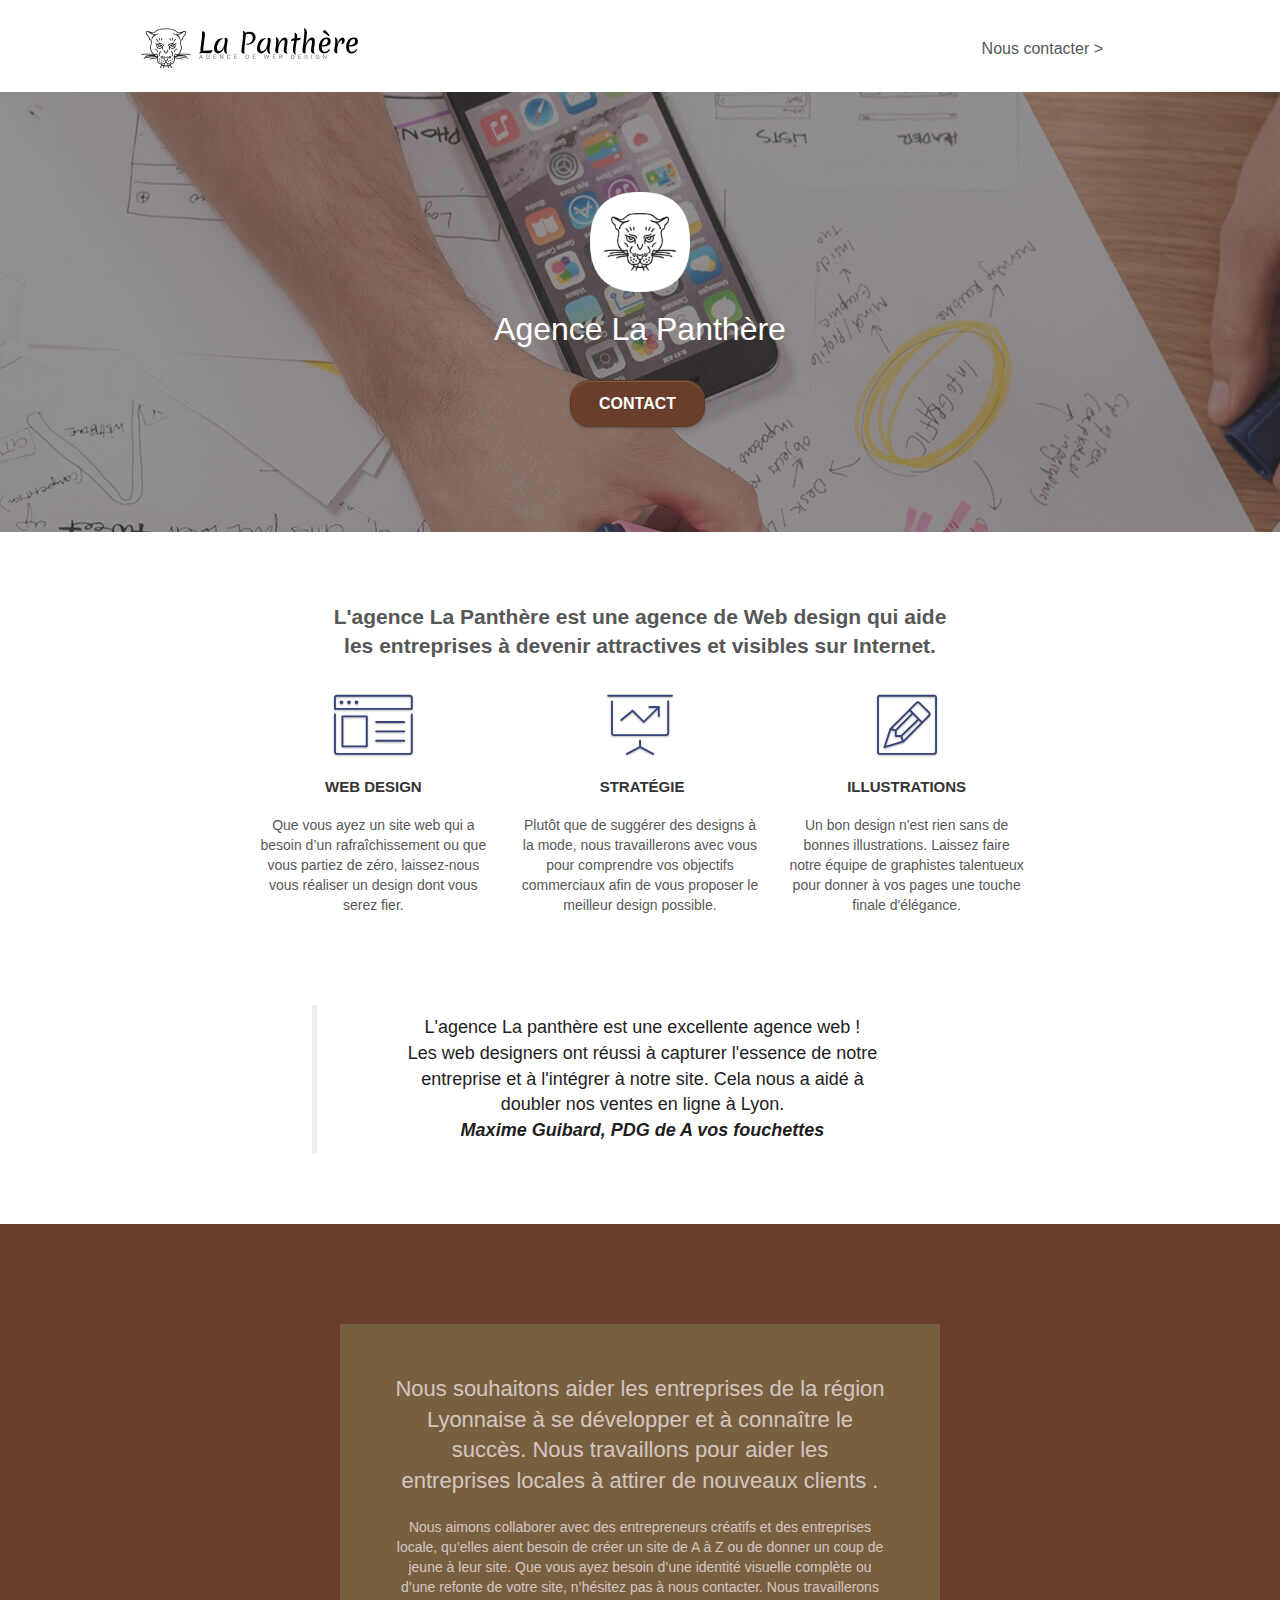
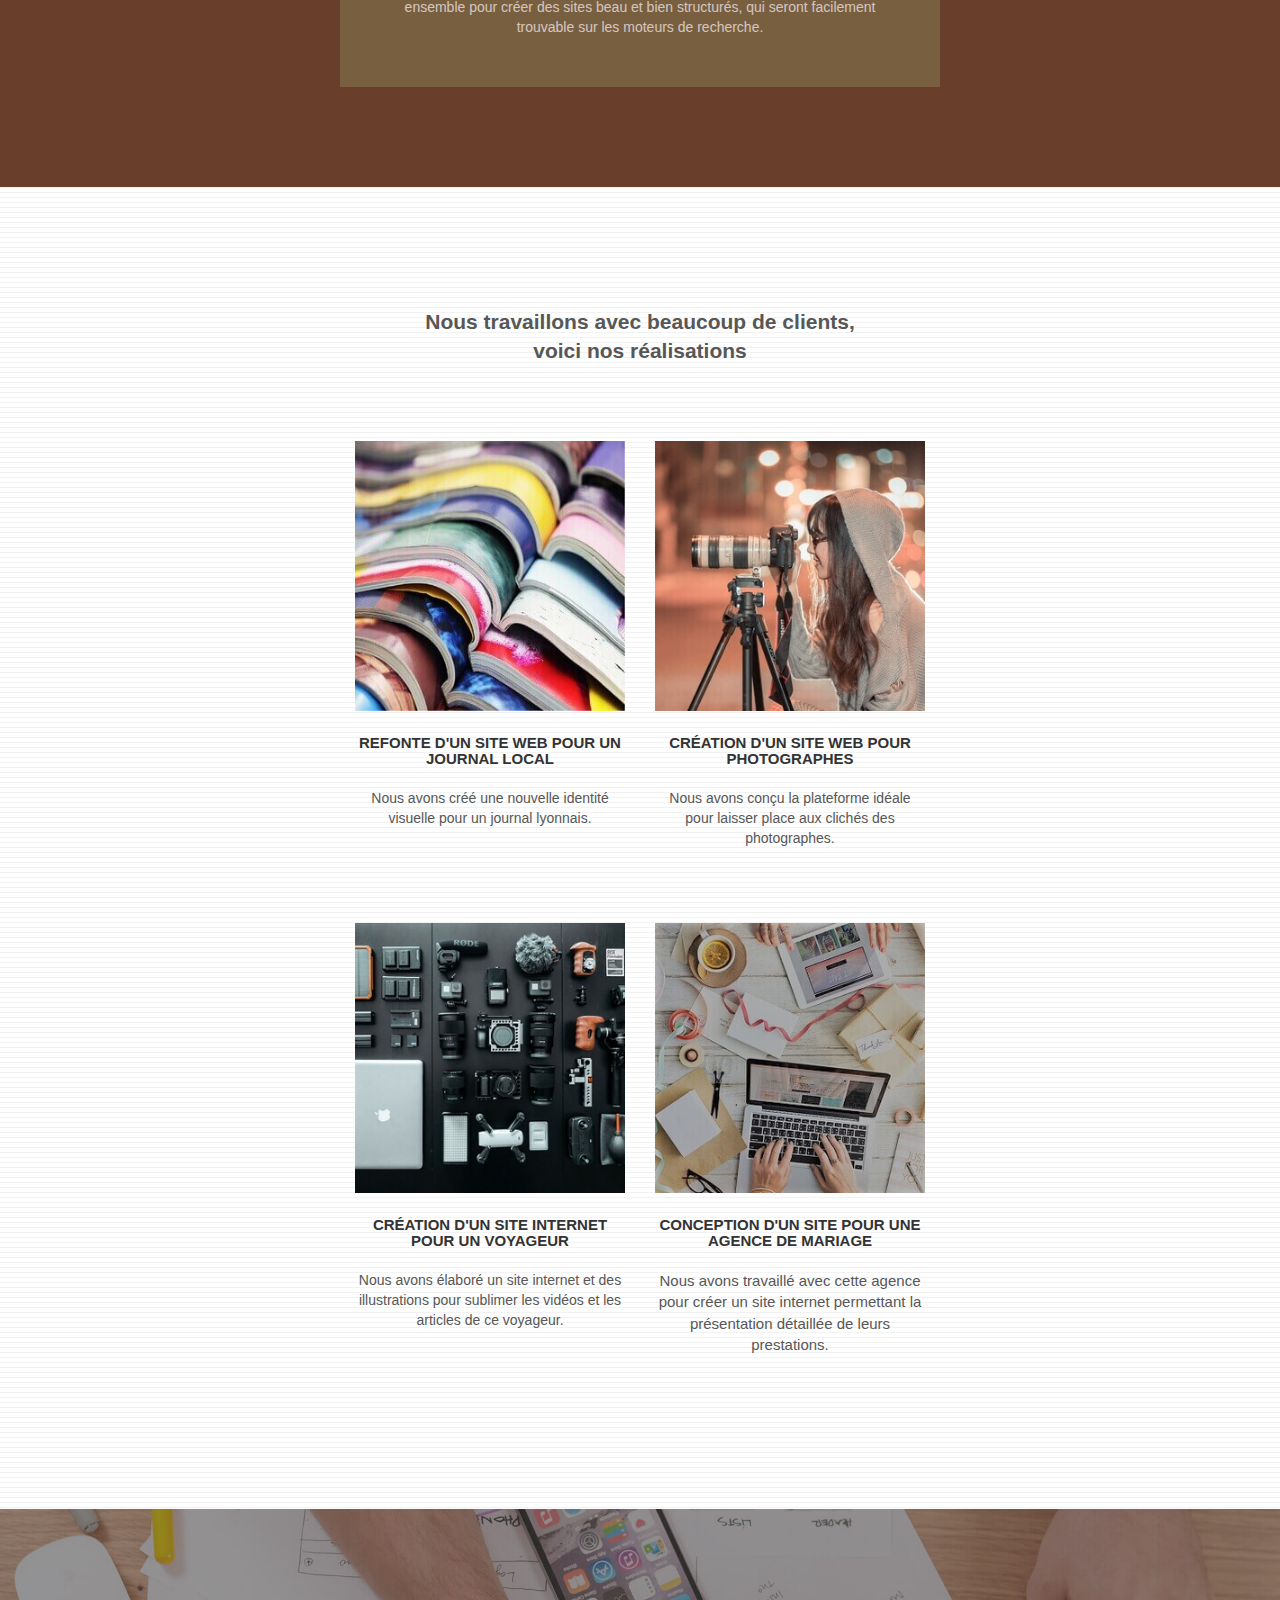
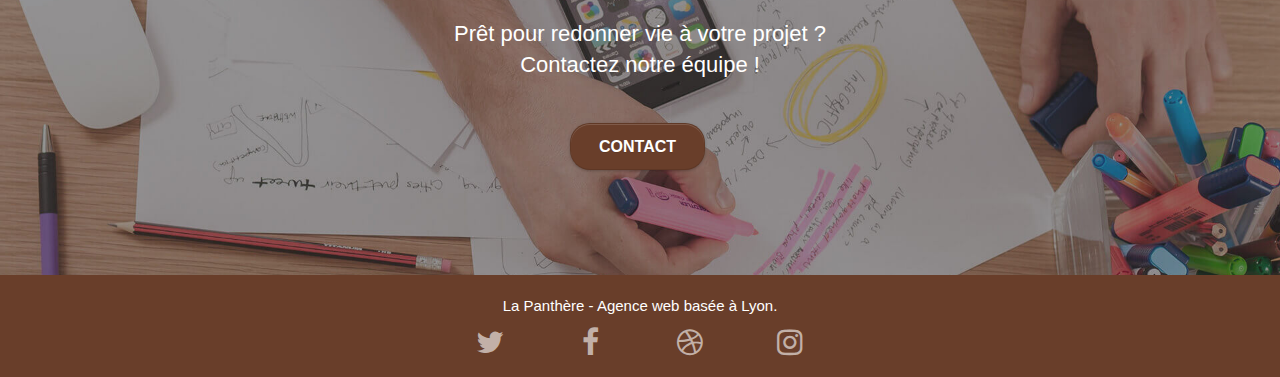
==== commit fe6fa1eb: "Contraste texte" ====
--- a/index.html
+++ b/index.html
@@ -91,7 +91,7 @@
           <div class="row">
             <div class="col-sm-12 text-center">
               <h2 class="text">
-                <strong>L'agence La Panthère est une agence de Web design</strong> qui aide
+                <strong class="strong">L'agence La Panthère est une agence de Web design</strong> qui aide
                 <br />
                 les entreprises à devenir attractives et visibles sur
                 Internet.
@@ -136,14 +136,15 @@
           </div>
           <div class="row voffset-lg voffset">
             <div class="col-xs-12 col-md-8 col-md-offset-2 text-center">
-              <blockquote class="citation">
-                <strong>L'agence La panthère</strong> est une excellente <strong>agence web</strong> !
+              <blockquote class="black-text">
+                <strong class="strong">L'agence La panthère</strong> est une excellente <strong class="strong">agence
+                  web</strong> !
                 <br />
-                Les web designers ont réussi à capturer l'essence de notre<br />
+                <strong class="strong"> Les web designers</strong> ont réussi à capturer l'essence de notre<br />
                 entreprise et à l'intégrer à notre site. Cela nous a aidé à
                 <br />
                 doubler nos ventes en ligne à Lyon. <br />
-                <cite class="text">Maxime Guibard, PDG de A vos fouchettes</cite>
+                <cite class="text black-text">Maxime Guibard, PDG de A vos fouchettes</cite>
               </blockquote>
             </div>
           </div>
@@ -285,7 +286,7 @@
         <div class="row">
           <div class="col-sm-12">
             <p class="text-center paragraphe white">
-              <strong> La Panthère - Agence web basée à Lyon.</strong><br />
+              <strong class="strong"> La Panthère - Agence web basée à Lyon.</strong><br />
             </p>
             <div class="row row-no-gutters social">
               <div class="col-sm-3">
--- a/style.css
+++ b/style.css
@@ -11,6 +11,9 @@
     a:hover {
     text-decoration : none;
     cursor : pointer;
+    }
+    .strong{
+        font-weight: inherit;
     }
     #page-loading-blocs-notifaction {
     position : fixed;
@@ -605,16 +608,6 @@
     max-width : 100%;
     }
     }
-    /* @media only screen and (device-width) and (device-width) and (orientation: landscape) {
-    .b-parallax {
-    background-attachment : scroll;
-    }
-    } */
-    /* @media only screen and (device-width) and (device-width) {
-    .b-parallax {
-    background-attachment : scroll;
-    }
-    } */
     @media (max-width: 991px) {
     .container {
     width : 100%;
@@ -777,8 +770,9 @@
     font-weight : 550;
     color : #6F6F6F;
     }
-    .citation {
+    .black-text {
     font-size : 18px;
+    color: #1f1d1d;
     }
     .formAdress {
     display : flex;
